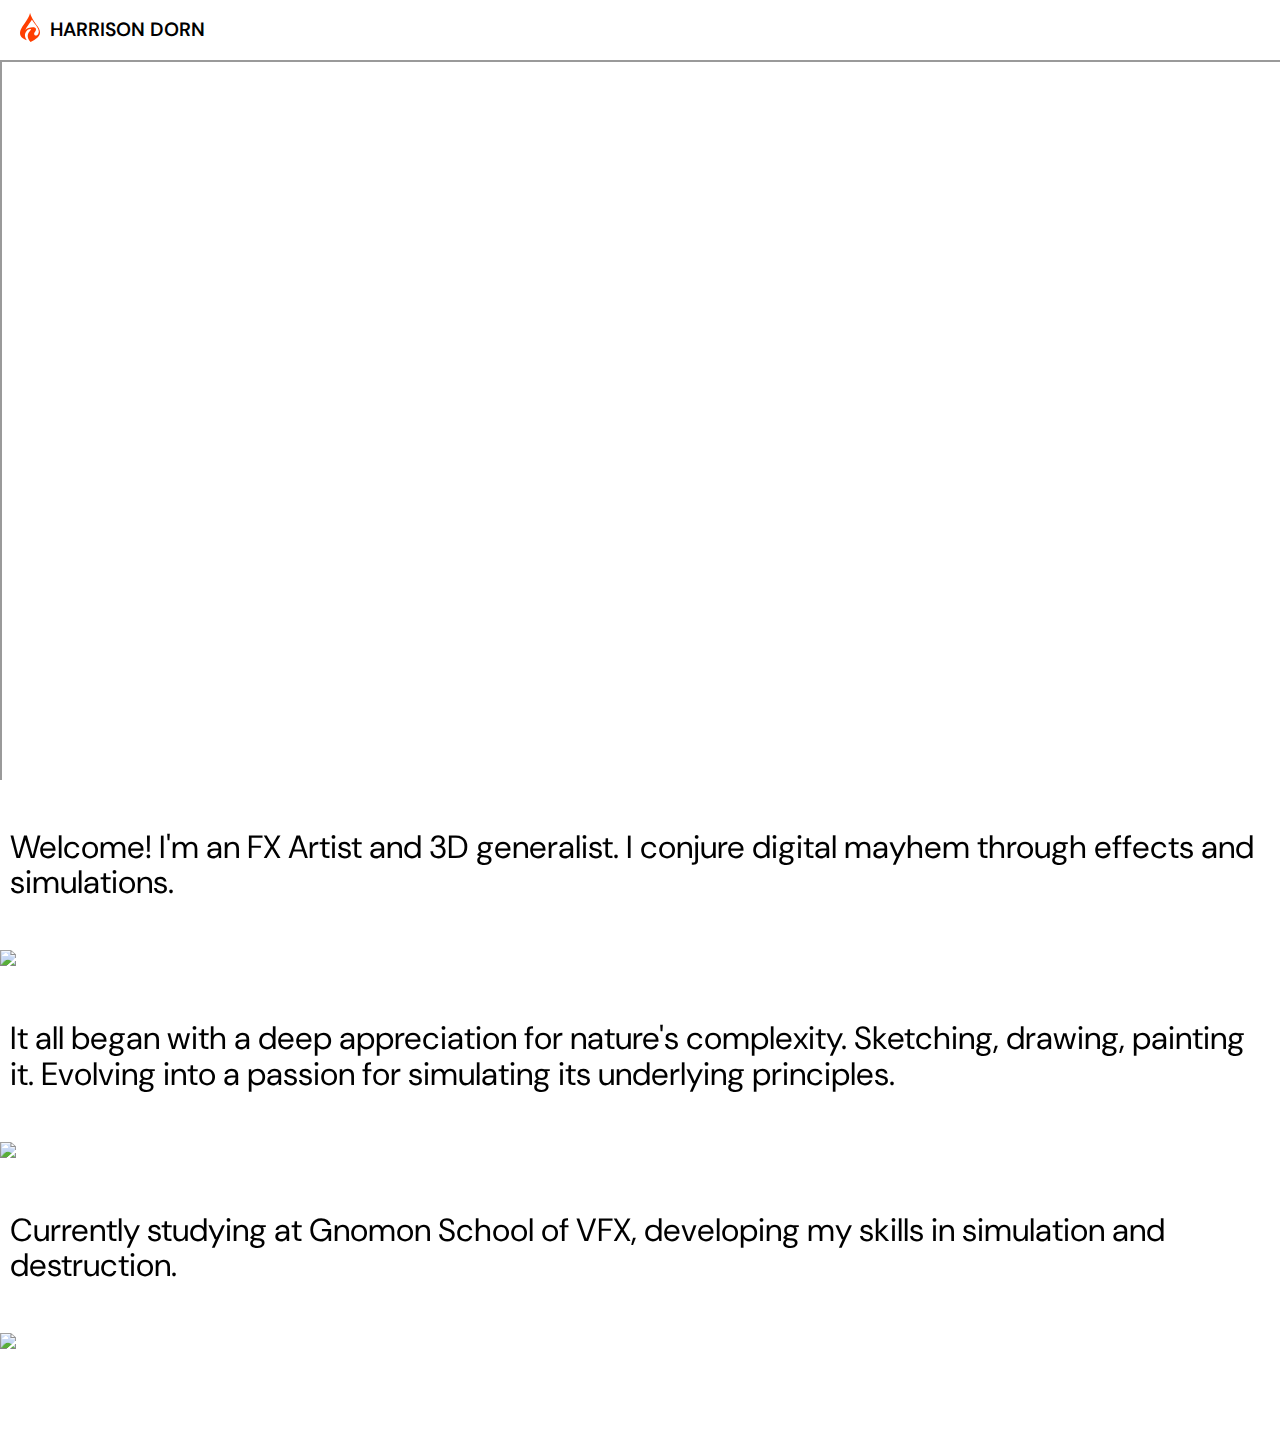
==== index.html @ 318c7c32 "Add files via upload" ====
<!DOCTYPE html>
<html lang="en">
<head>
    <meta charset="UTF-8">
    <meta name="viewport" content="width=device-width, initial-scale=1.0">
    <title>Harrison Dorn VFX</title>
    <link rel="shortcut icon" type="image/svg" href="images/favicon.svg"/>
    <link rel="stylesheet" href="styles.css">
    <link rel="preconnect" href="https://fonts.googleapis.com">
    <link rel="preconnect" href="https://fonts.gstatic.com" crossorigin>
    <link href="https://fonts.googleapis.com/css2?family=DM+Sans:ital,opsz,wght@0,9..40,100..1000;1,9..40,100..1000&display=swap" rel="stylesheet">
    <script src="https://kit.fontawesome.com/b6c3c84ba4.js" crossorigin="anonymous"></script>
    <script src="https://cdn.jsdelivr.net/gh/rick-liruixin/body-scroll-lock-upgrade@v1.1.0/lib/index.umd.js"></script>


</head>
<body>
    <header>
        <span id="nav-label" hidden>Navigation</span>
        <nav class="topnav">
            <img src="images/logo.svg" width=30px class="logo"></img>
            <h1 class="dm-sans-name">HARRISON DORN</h1>
            <button id="btnOpen" class="topnav__open" aria-expanded="false" aria-labelledby="nav-label">
                <i class="fa-solid fa-bars fa-2xl"></i>
            </button>

            <nav class="topnav__menu" role="dialog" aria-labelledby="nav-label" id="topnavMenu">
                <button id="btnClose" class="topnav__close" aria-label="Close">
                    <i class="fa-solid fa-x fa-2xl"></i>
                </button>
                <!-- <img src="images/logo.svg" alt="Harrison Dorn VFX Logo" class="logo"> -->
                    <ul class="topnav__links">
                        <li class="topnav__item"><a href="index.html" class="topnav__link"> Home</a></li>
                        <li class="topnav__item"><a href="about.html" class="topnav__link"></i> About</a></li>
                        <li class="topnav__item"><a href="contact.html" class="topnav__link"></i> Contact</a></li>
                        <h3 class="dm-sans-light">Projects</h3>
                        <li class="topnav__item"><a href="cello.html" class="topnav__link">Cello</a></li>
                        <li class="topnav__item"><a href="cannon-bomb.html" class="topnav__link">Cannon-Bomb</a></li>
                        <li class="topnav__item"><a href="uzumaki.html" class="topnav__link">Uzumaki</a></li>
                        <div class="bottom-item">
                            Made with <i class="fa-solid fa-heart"></i> and html/css/javascript. My portfolio website is
                            <a href="https://github.com/harri3d/Portfolio-Website-Harrison" target="_blank">open source</a>
                        </div>
                    </ul>
                    
            </nav>
        </nav>
    </header>
    <div>
        <div class="wrapper">
            <iframe src="https://youtube.com/embed/GWfASu-pZ1Y"></iframe>
        </div>
            <h3 class="dm-sans-intro">
                Welcome! I'm an FX Artist and 3D generalist. I conjure digital mayhem through effects and simulations.
            </h3>
            <img src="https://placehold.co/800x400/png?text=Something+Really+Cool" alt="Digital nature artwork" class="portfolio-image">
            <h3 class="dm-sans-intro">
                It all began with a deep appreciation for nature's complexity. Sketching, drawing, painting it. Evolving into a passion for simulating its underlying principles.
            </h3>
        
            <img src="https://placehold.co/800x400/png?text=Something+Really+Cool" alt="Digital nature artwork" class="portfolio-image">
    
            <h3 class="dm-sans-intro">
                Currently studying at Gnomon School of VFX, developing my skills in simulation and destruction.
            </h3>
        
            <img src="fireComp_test01.gif" alt="Simulation or destruction effect example" class="portfolio-image">
            <span style="display:block; height: 100px;"></span>
    
    </div>
       
</body>
<script src="script.js"></script>
</html>
---- styles.css ----
/* Change to your desired hover color */
@keyframes transitionIn {
  from {
    opacity: 0;
    transform: rotateX(-10deg);
    transform-origin: 0% 0%;
  }
  to {
    opacity: 1;
    transform: rotateX(0);
  }
}
@keyframes unblur {
  from {
    filter: blur(2px);
    opacity: 0.2;
  }
  to {
    filter: blur(0px);
    opacity: 1;
  }
}
body, html {
  height: 100%;
}

section {
  overflow-x: hidden;
  animation: transitionIn 0.75s;
}

div {
  animation: transitionIn 0.75s;
}

body {
  overflow-x: hidden;
  font-family: "DM Sans", sans-serif;
  margin: 0;
  /*background: radial-gradient(circle, rgba(255, 123, 0, 0.219) , rgba(0, 0, 255, 0.041) 50%, rgb(255, 255, 255) 100%);*/
  background-attachment: fixed;
  background-repeat: no-repeat;
  align-items: top; /* Changed from center to flex-start to align items from the top */
  padding-left: 500px;
  padding-right: 10%;
  font-weight: 300; /* Adjust the weight as needed for the heading */
  font-size: 1em; /* Adjust the size as needed for the heading */
}
@media (max-width: 80em) {
  body {
    justify-content: center; /* Center the content on mobile */
    padding-left: 0px;
    padding-right: 0px; /* Ensure no padding cuts off content */
    padding-top: 40px;
  }
}

a {
  text-decoration: none;
  color: orangered;
  margin: 5px 0;
}

a:hover {
  text-decoration: underline;
  color: rgb(255, 123, 0);
}

.project {
  background-color: rgb(255, 255, 255);
  padding: 50px;
  position: relative;
  padding-top: 100px;
  max-width: 600px;
  width: 100%;
  padding-left: 500px;
}

form {
  padding-left: 20%;
  padding-right: 20%;
  padding-top: 20px;
}

.container {
  display: flex;
  flex-direction: column;
  align-items: center;
  text-align: left;
}

.content {
  width: 100%;
  padding: 20px;
  box-sizing: border-box;
  display: flex;
  justify-content: center;
}

.wrapper {
  position: relative;
  padding-top: 56.25%;
  margin-top: 20px; /* Adjust the value as needed */
}

.wrapper iframe {
  position: absolute;
  top: 0;
  left: 0;
  width: 100%;
  height: 100%;
  z-index: -10;
}

.bottom-item {
  border-radius: 5px;
  border: #333;
  border-width: 0cap;
  font-family: "DM Sans", sans-serif;
  font-optical-sizing: auto;
  font-weight: 300; /* Adjust the weight as needed for the heading */
  font-size: 0.8em; /* Adjust the size as needed for the heading */
  padding-top: 200px;
}

.topnav {
  background-color: rgb(255, 255, 255);
  position: fixed;
  top: 0;
  left: 200px;
  width: 250px; /* Adjust the width of the sidebar as needed */
  height: 100%;
  display: flex;
  flex-direction: column;
  align-items: left;
  padding: 0px; /* Adjust padding as needed */
  overflow-y: auto; /* Makes the sidebar scrollable if it gets too tall */
  font-family: "DM Sans", sans-serif;
  padding-left: 20px;
  z-index: 10;
}
.topnav button {
  position: fixed;
  right: 20px;
  background: none;
  border: none;
  padding: 0px;
  margin-inline-start: auto;
}
@media (width >= 80em) {
  .topnav button {
    display: none;
  }
}
.topnav__open[aria-expanded=true] + .topnav__menu {
  translate: 0;
}
.topnav__links {
  display: flex;
  gap: 0.2rem;
  margin: 0px;
  padding: 0px;
  margin-bottom: 20px;
  flex-direction: column;
  text-align: left;
  font-family: "DM Sans", sans-serif;
  font-weight: 500; /* Adjust the weight as needed for the heading */
  font-size: 1.2em; /* Adjust the size as needed for the heading */
}
.topnav__link {
  text-decoration: none; /* Remove underline */
  color: #333; /* Use primary color for text */
  transition: color 0.5s; /* Smooth transition for hover effect */
}
.topnav__item {
  list-style-type: none;
  font-family: "DM Sans", sans-serif;
  font-optical-sizing: auto;
}
.topnav__menu {
  padding-top: 20px;
}

.logo {
  display: flex;
  width: 100px; /* Adjust the size of the logo as needed */
  height: auto;
  margin-top: 20px;
  margin-right: 10px;
}

.dm-sans-heading {
  font-family: "DM Sans", sans-serif;
  font-optical-sizing: auto;
  font-weight: 600; /* Adjust the weight as needed for the heading */
  font-size: 2.5em; /* Adjust the size as needed for the heading */
  margin-bottom: 10px;
  margin-top: 20px;
  text-align: left;
  line-height: 0.9;
}

.dm-sans-name {
  font-family: "DM Sans", sans-serif;
  font-optical-sizing: auto;
  font-weight: 600; /* Adjust the weight as needed for the heading */
  font-size: 2.5em; /* Adjust the size as needed for the heading */
  margin-bottom: 10px;
  margin-top: 10px;
  margin-right: 50px;
  text-align: left;
  line-height: 0.9;
}

.dm-sans-subheading {
  animation: unblur linear both;
  animation-timeline: view();
  animation-range: entry 30% cover 20%;
  font-family: "DM Sans", sans-serif;
  font-optical-sizing: auto;
  color: rgb(0, 0, 0);
  font-weight: 400; /* Adjust the weight as needed for the heading */
  font-size: 3em; /* Adjust the size as needed for the heading */
  padding: 0px;
  text-align: left;
  line-height: 1.1;
  margin-top: 50px;
  margin-bottom: 0px;
}

.dm-sans-intro {
  animation: unblur linear both;
  animation-timeline: view();
  animation-range: entry 30% cover 20%;
  font-family: "DM Sans", sans-serif;
  font-optical-sizing: auto;
  color: rgb(0, 0, 0);
  font-weight: 400; /* Adjust the weight as needed for the heading */
  font-size: 3em; /* Adjust the size as needed for the heading */
  padding: 0px;
  text-align: left;
  line-height: 1.1;
  margin-top: 50px;
  margin-bottom: 50px;
}

.dm-sans-light {
  font-family: "DM Sans", sans-serif;
  font-optical-sizing: auto;
  font-weight: 600; /* Adjust the weight as needed for the heading */
  font-size: 1.5em; /* Adjust the size as needed for the heading */
  margin-bottom: 0px;
  text-align: left;
}

.dm-sans-body {
  font-family: "DM Sans", sans-serif;
  font-optical-sizing: auto;
  font-weight: 300; /* Adjust the weight as needed for the heading */
  font-size: 1.2em; /* Adjust the size as needed for the heading */
  margin-bottom: 20px;
  text-align: left;
  margin-right: 30%;
}

.dm-sans-tagline {
  font-family: "DM Sans", sans-serif;
  font-optical-sizing: auto;
  font-weight: 150; /* Adjust the weight as needed for the heading */
  font-size: 2em; /* Adjust the size as needed for the heading */
  margin-bottom: 20px;
  text-align: left;
  margin-right: 30%;
  margin-top: 0px;
}

.content {
  margin-left: 250px; /* Adjust this value to match the width of the sidebar */
  padding: 20px;
  flex: 1; /* Allows the content to take up the remaining space */
}

.input {
  margin: 20px 0;
  width: 100%;
  padding: 10px;
  border: 2px solid black;
  border-radius: 10px;
  font-size: 1em;
  font-family: "DM Sans", sans-serif;
  font-weight: 400;
}

/* Style for the button */
.text-button {
  font-family: "DM Sans", sans-serif;
  font-weight: 700;
  background-color: rgba(51, 51, 51, 0.8274509804);
  color: white; /* Button text color */
  border: none; /* Remove default border */
  border-radius: 5px; /* Rounded corners */
  padding: 10px 20px; /* Padding for the button */
  font-size: 2em; /* Font size for the button text */
  cursor: pointer; /* Cursor changes to pointer on hover */
  transition: background-color 0.3s, box-shadow 0.3s; /* Smooth transition for background color and box-shadow */
}

.text-button:hover {
  background-color: rgba(85, 85, 85, 0.0901960784);
}

.portfolio-image {
  background-size: 200%;
  animation: unblur both linear;
  background-repeat: no-repeat;
  animation-range: entry 0% cover 10%;
  animation-timeline: view();
  width: 100%;
  height: auto;
  -o-object-fit: cover;
     object-fit: cover;
  text-align: left;
  margin: 0;
  background-clip: text;
  -webkit-background-clip: text;
  color: transparent;
}

.portrait-image {
  width: 100%;
  max-width: 400px;
  height: auto;
  -o-object-fit: cover;
     object-fit: cover;
  text-align: left;
  margin: 0;
}

.goodfornothing-image {
  width: 100%;
  max-width: 300px;
  height: auto;
  margin: 0 auto;
  -o-object-fit: cover;
     object-fit: cover;
  margin-top: 20px;
}

/* Media Query for Small Screens */
@media (max-width: 80em) {
  .topnav {
    overflow: hidden;
    width: 100%;
    height: 10px;
    left: 0px;
    right: 0px;
    flex-direction: row;
    justify-content: flex-start;
    align-items: center; /* Center align items vertically */
    padding: 20px;
  }
  .topnav__menu {
    position: fixed;
    inset: 0px;
    padding: 20px;
    translate: 150vw 0;
    transition: translate 0.2s ease;
    background-color: rgb(255, 255, 255);
  }
  .topnav__links {
    flex-direction: column;
    padding: 10%;
    font-size: 1.5em;
    font-weight: 500;
  }
  .logo {
    width: 20px; /* Adjust the size of the logo for small screens */
    padding-bottom: 15px;
  }
  .dm-sans-heading {
    font-size: 1.2em; /* Adjust the size for small screens */
    margin-bottom: 0;
  }
  .dm-sans-name {
    font-size: 1.2em; /* Adjust the size for small screens */
    margin-bottom: 0;
  }
  .dm-sans-subheading {
    font-size: 3em; /* Adjust the size for small screens */
    padding-left: 10px;
    padding-right: 10px;
  }
  .dm-sans-intro {
    font-size: 2em; /* Adjust the size for small screens */
    padding-left: 10px;
    padding-right: 10px;
  }
  .dm-sans-body {
    font-size: 1.2em; /* Adjust the size for small screens */
    margin-bottom: 0;
    margin-right: 0%;
    padding-left: 10px;
    padding-right: 10px;
  }
  .dm-sans-tagline {
    padding-left: 10px;
    padding-right: 10px;
    font-size: 1.5em;
    font-weight: 200;
    width: 100%;
  }
  form {
    padding-left: 10px;
    padding-right: 30px;
    padding-top: 10px;
  }
  .portfolio-image {
    max-width: 100%;
  }
  .wrapper {
    position: relative;
    overflow: hidden;
  }
  .goodfornothing-image {
    display: none;
  }
}/*# sourceMappingURL=styles.css.map */
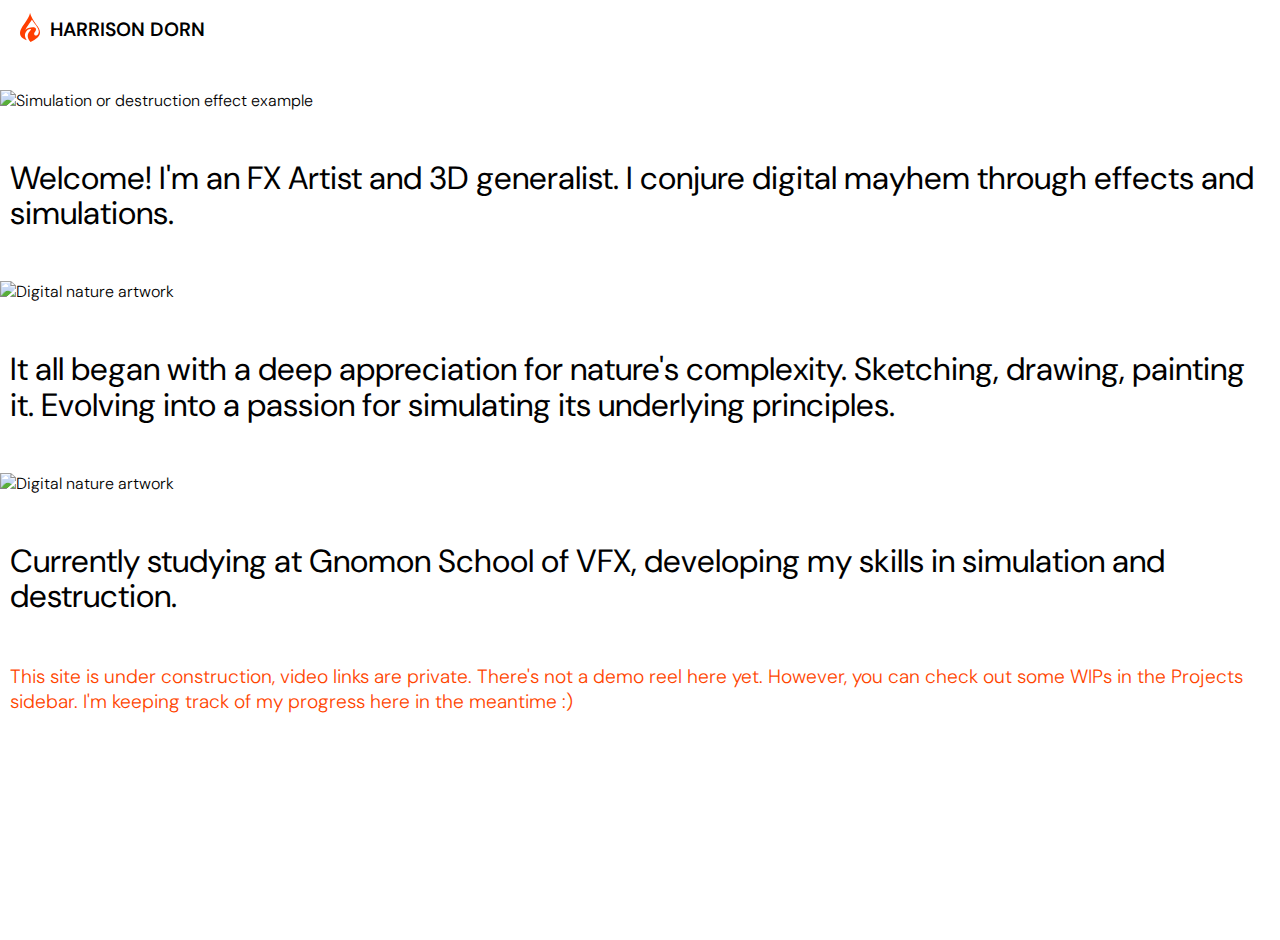
==== commit b715c1ee: "Add files via upload" ====
--- a/index.html
+++ b/index.html
@@ -47,9 +47,13 @@
         </nav>
     </header>
     <div>
-        <div class="wrapper">
-            <iframe src="https://youtube.com/embed/GWfASu-pZ1Y"></iframe>
-        </div>
+        <!--<div class="wrapper">
+             <iframe src="https://youtube.com/embed/GWfASu-pZ1Y"></iframe>
+            
+        </div> -->
+            <span style="display:block; height: 50px;"></span>
+
+            <img src="images/fireComp_test01.gif" alt="Simulation or destruction effect example" class="portfolio-image">
             <h3 class="dm-sans-intro">
                 Welcome! I'm an FX Artist and 3D generalist. I conjure digital mayhem through effects and simulations.
             </h3>
@@ -63,8 +67,10 @@
             <h3 class="dm-sans-intro">
                 Currently studying at Gnomon School of VFX, developing my skills in simulation and destruction.
             </h3>
-        
-            <img src="fireComp_test01.gif" alt="Simulation or destruction effect example" class="portfolio-image">
+
+            <p class="dm-sans-body" style="color: orangered;">
+                <i class="fa-solid fa-wrench"></i> This site is under construction, video links are private. There's not a demo reel here yet. However, you can check out some WIPs in the Projects sidebar. I'm keeping track of my progress here in the meantime :) 
+            </p>
             <span style="display:block; height: 100px;"></span>
     
     </div>
--- a/styles.css
+++ b/styles.css
@@ -228,6 +228,22 @@
   margin-bottom: 0px;
 }
 
+.dm-sans-heading3 {
+  animation: unblur linear both;
+  animation-timeline: view();
+  animation-range: entry 30% cover 20%;
+  font-family: "DM Sans", sans-serif;
+  font-optical-sizing: auto;
+  color: rgb(0, 0, 0);
+  font-weight: 400; /* Adjust the weight as needed for the heading */
+  font-size: 2em; /* Adjust the size as needed for the heading */
+  padding: 0px;
+  text-align: left;
+  line-height: 1.1;
+  margin-top: 50px;
+  margin-bottom: 0px;
+}
+
 .dm-sans-intro {
   animation: unblur linear both;
   animation-timeline: view();
@@ -321,19 +337,46 @@
      object-fit: cover;
   text-align: left;
   margin: 0;
-  background-clip: text;
-  -webkit-background-clip: text;
-  color: transparent;
-}
-
-.portrait-image {
-  width: 100%;
-  max-width: 400px;
+}
+
+.portfolio-image-small {
+  background-size: 200%;
+  animation: unblur both linear;
+  background-repeat: no-repeat;
+  animation-range: entry 0% cover 10%;
+  animation-timeline: view();
+  width: 100%;
+  max-width: 500px;
   height: auto;
   -o-object-fit: cover;
      object-fit: cover;
-  text-align: left;
+  text-align: center;
   margin: 0;
+}
+
+.gallery-container {
+  padding: 10px;
+  display: flex;
+  flex-wrap: wrap;
+  margin: -5px;
+}
+.gallery-container .gallery-item {
+  flex: 1 1 calc(25% - 10px);
+  margin: 5px;
+  min-width: calc(25% - 10px);
+  height: auto;
+}
+.gallery-container .gallery-item img {
+  width: 100%;
+  height: auto;
+  display: block;
+  -o-object-fit: cover;
+     object-fit: cover;
+}
+
+.portrait-image {
+  text-align: center;
+  max-width: 400px;
 }
 
 .goodfornothing-image {
@@ -390,6 +433,11 @@
     padding-left: 10px;
     padding-right: 10px;
   }
+  .dm-sans-heading3 {
+    font-size: 2em; /* Adjust the size for small screens */
+    padding-left: 10px;
+    padding-right: 10px;
+  }
   .dm-sans-intro {
     font-size: 2em; /* Adjust the size for small screens */
     padding-left: 10px;
@@ -424,4 +472,10 @@
   .goodfornothing-image {
     display: none;
   }
+}
+@media (max-width: 500px) {
+  .gallery-container .gallery-item {
+    flex: 1 1 calc(100% - 10px);
+    min-width: calc(100% - 10px);
+  }
 }/*# sourceMappingURL=styles.css.map */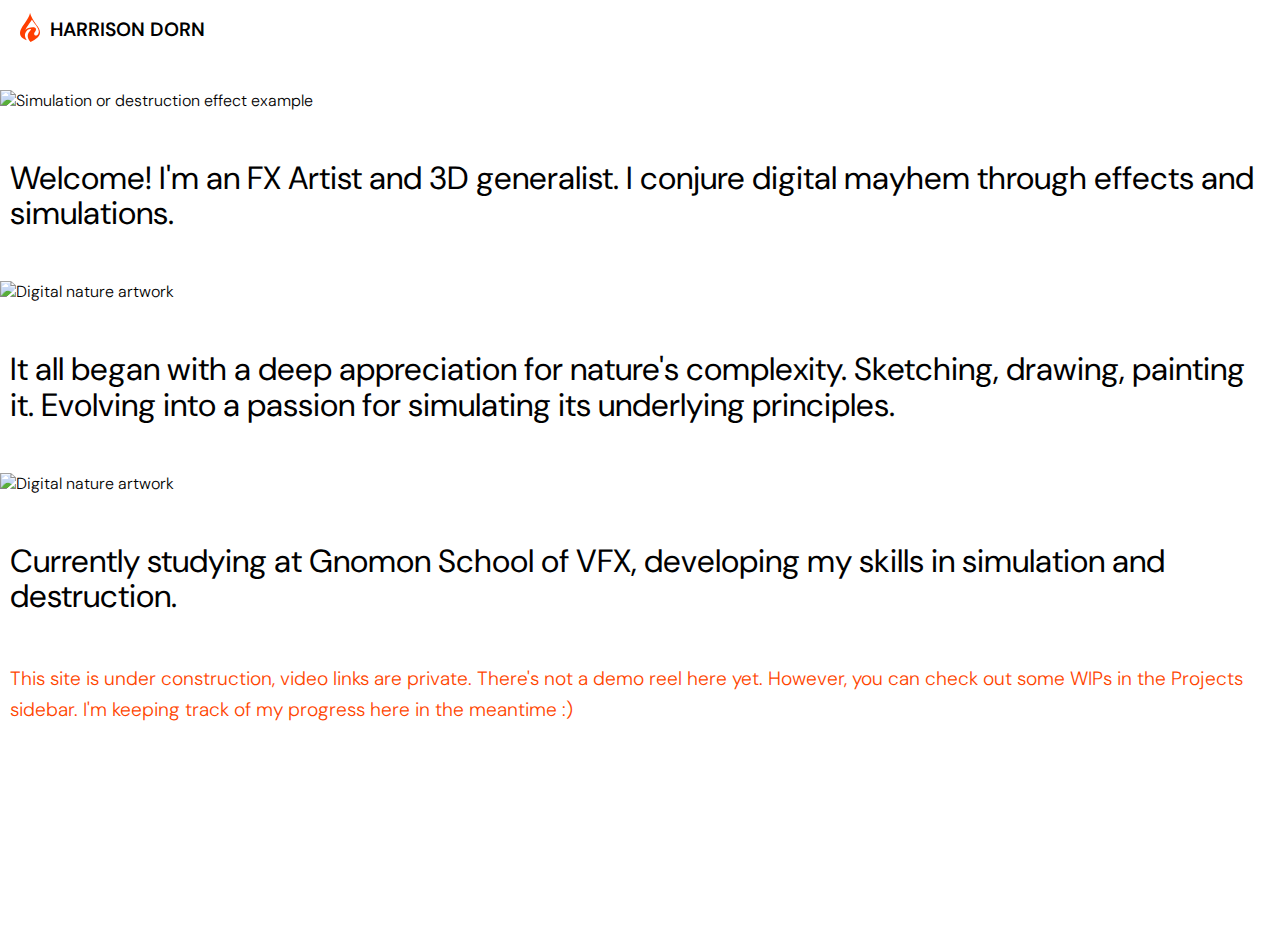
==== commit 45511a2d: "Add files via upload" ====
--- a/index.html
+++ b/index.html
@@ -11,7 +11,31 @@
     <link href="https://fonts.googleapis.com/css2?family=DM+Sans:ital,opsz,wght@0,9..40,100..1000;1,9..40,100..1000&display=swap" rel="stylesheet">
     <script src="https://kit.fontawesome.com/b6c3c84ba4.js" crossorigin="anonymous"></script>
     <script src="https://cdn.jsdelivr.net/gh/rick-liruixin/body-scroll-lock-upgrade@v1.1.0/lib/index.umd.js"></script>
+    <script src="js/lightbox.js"></script>
 
+    <style>
+        .lightbox-overlay {
+            position: fixed;
+            top: 0;
+            left: 0;
+            right: 0;
+            bottom: 0;
+            background-color: rgba(0, 0, 0, 0.75);
+            display: flex;
+            align-items: center;
+            justify-content: center;
+            z-index: 1000;
+        }
+        .lightbox-content {
+            max-width: 90%;
+            max-height: 90%;
+        }
+        .lightbox-image {
+            max-width: 100%;
+            max-height: 90vh;
+            object-fit: contain;
+        }
+    </style>
 
 </head>
 <body>
@@ -57,7 +81,7 @@
             <h3 class="dm-sans-intro">
                 Welcome! I'm an FX Artist and 3D generalist. I conjure digital mayhem through effects and simulations.
             </h3>
-            <img src="https://placehold.co/800x400/png?text=Something+Really+Cool" alt="Digital nature artwork" class="portfolio-image">
+            <img src="https://placehold.co/1900x1000/png?text=Something+Really+Cool" alt="Digital nature artwork" class="portfolio-image">
             <h3 class="dm-sans-intro">
                 It all began with a deep appreciation for nature's complexity. Sketching, drawing, painting it. Evolving into a passion for simulating its underlying principles.
             </h3>
@@ -72,9 +96,19 @@
                 <i class="fa-solid fa-wrench"></i> This site is under construction, video links are private. There's not a demo reel here yet. However, you can check out some WIPs in the Projects sidebar. I'm keeping track of my progress here in the meantime :) 
             </p>
             <span style="display:block; height: 100px;"></span>
-    
+
+
+            <div class="lightbox">
+                <div class="lightbox__content">
+                    <img src="" alt="Lightbox Image">
+                </div>
+                <span class="lightbox__close">&times;</span>
+              </div>
+
+        
     </div>
        
+    
 </body>
-<script src="script.js"></script>
+<script src="js/script.js"></script>
 </html>
--- a/styles.css
+++ b/styles.css
@@ -198,6 +198,7 @@
   margin-top: 20px;
   text-align: left;
   line-height: 0.9;
+  letter-spacing: 0cap;
 }
 
 .dm-sans-name {
@@ -241,7 +242,7 @@
   text-align: left;
   line-height: 1.1;
   margin-top: 50px;
-  margin-bottom: 0px;
+  margin-bottom: 1rem;
 }
 
 .dm-sans-intro {
@@ -273,10 +274,12 @@
   font-family: "DM Sans", sans-serif;
   font-optical-sizing: auto;
   font-weight: 300; /* Adjust the weight as needed for the heading */
-  font-size: 1.2em; /* Adjust the size as needed for the heading */
+  font-size: 1.1em; /* Adjust the size as needed for the heading */
   margin-bottom: 20px;
   text-align: left;
   margin-right: 30%;
+  line-height: 1.6;
+  margin-bottom: 1rem;
 }
 
 .dm-sans-tagline {
@@ -325,6 +328,48 @@
   background-color: rgba(85, 85, 85, 0.0901960784);
 }
 
+.lightbox {
+  display: none;
+  position: fixed;
+  z-index: 999;
+  top: 0;
+  left: 0;
+  width: 100%;
+  height: 100%;
+  background-color: rgba(0, 0, 0, 0.8);
+}
+.lightbox.active {
+  display: flex;
+  justify-content: center;
+  align-items: center;
+}
+.lightbox__content {
+  width: 90%;
+  height: auto;
+}
+.lightbox__content img {
+  width: 100%;
+  height: auto;
+  -o-object-fit: contain;
+     object-fit: contain;
+}
+.lightbox__close {
+  position: absolute;
+  top: 20px;
+  right: 20px;
+  color: #fff;
+  font-size: 30px;
+  cursor: pointer;
+}
+
+.portfolio-image, .portfolio-image-small {
+  cursor: pointer;
+  transition: opacity 0.1s ease;
+}
+.portfolio-image:hover, .portfolio-image-small:hover {
+  opacity: 0.1;
+}
+
 .portfolio-image {
   background-size: 200%;
   animation: unblur both linear;
@@ -372,6 +417,95 @@
   display: block;
   -o-object-fit: cover;
      object-fit: cover;
+}
+
+.vex-container {
+  background-color: #2b2b2b;
+  border: 1px solid #3c3c3c;
+  border-radius: 3px;
+  width: 400px;
+  overflow: hidden;
+  transition: all 0.3s ease;
+  position: relative;
+  font-family: "Consolas", "Monaco", "Courier New", monospace;
+  color: #f8f8f2;
+}
+
+.vex-header {
+  background-color: #3c3c3c;
+  color: #dcdcdc;
+  padding: 2px 5px;
+  font-size: 12px;
+  font-weight: bold;
+}
+
+#code-container {
+  background-color: #1e1e1e;
+  padding: 10px 10px 5px 10px;
+  white-space: pre-wrap;
+  word-wrap: break-word;
+  line-height: 1.4;
+  font-size: 14px;
+  overflow: hidden;
+  transition: height 0.3s cubic-bezier(0.25, 0.1, 0.25, 1);
+}
+
+.keyword {
+  color: #ff79c6;
+}
+
+.function {
+  color: #50fa7b;
+}
+
+.number {
+  color: #bd93f9;
+}
+
+.comment {
+  color: #6272a4;
+}
+
+.string {
+  color: #f1fa8c;
+}
+
+.cursor {
+  display: inline-block;
+  width: 2px;
+  height: 1.2em;
+  background-color: #f8f8f2;
+  animation: blink 0.7s infinite;
+  vertical-align: middle;
+}
+
+@keyframes blink {
+  0% {
+    opacity: 0;
+  }
+  50% {
+    opacity: 1;
+  }
+  100% {
+    opacity: 0;
+  }
+}
+.copy-button {
+  position: absolute;
+  bottom: 5px;
+  right: 5px;
+  background-color: #4a4a4a;
+  color: #f8f8f2;
+  border: none;
+  border-radius: 3px;
+  padding: 3px 8px;
+  font-size: 12px;
+  cursor: pointer;
+  opacity: 0;
+  transition: opacity 0.3s ease;
+}
+.copy-button:hover {
+  background-color: #5a5a5a;
 }
 
 .portrait-image {
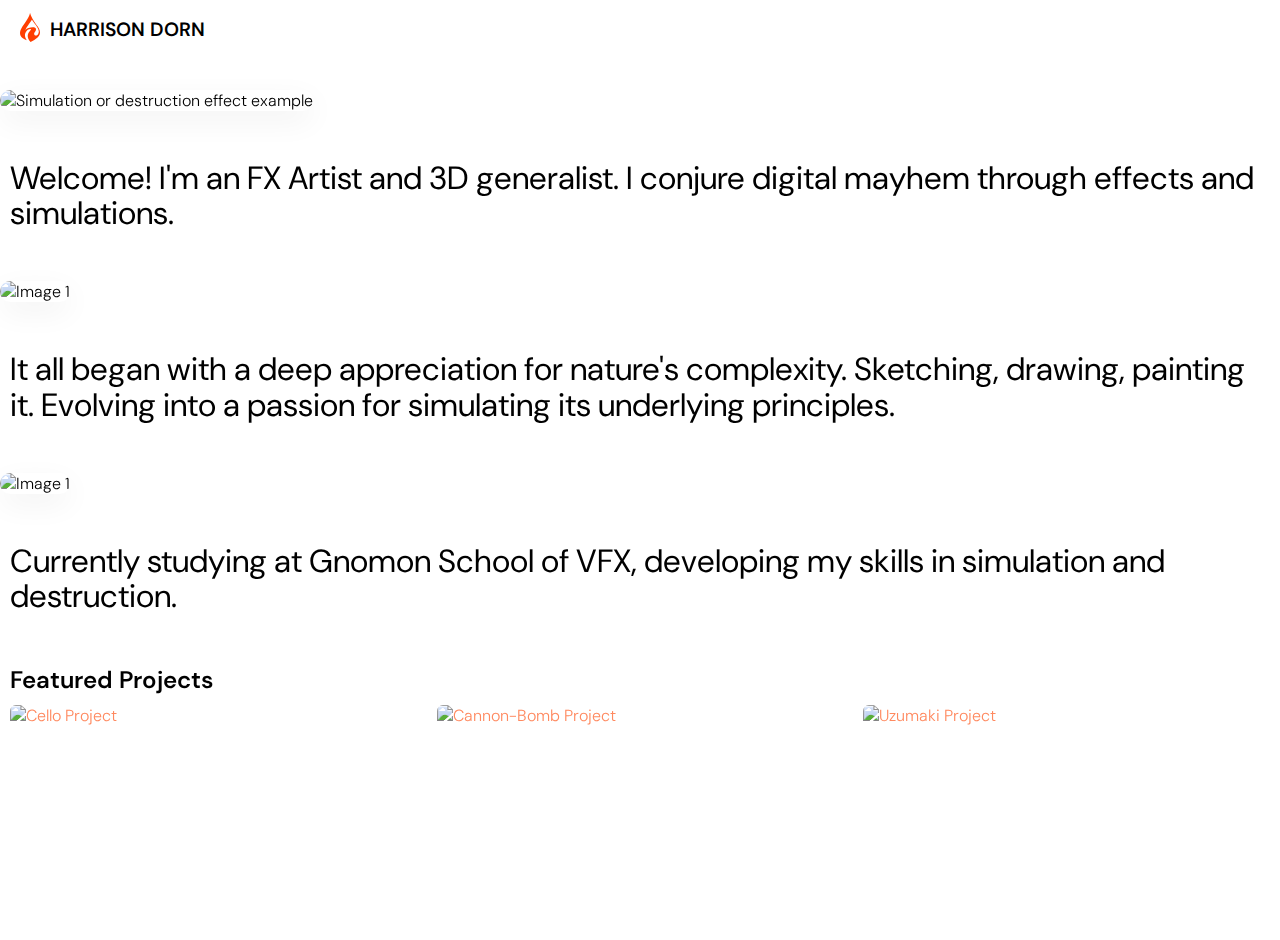
==== commit ef56930c: "Add files via upload" ====
--- a/index.html
+++ b/index.html
@@ -5,9 +5,9 @@
     <meta name="viewport" content="width=device-width, initial-scale=1.0">
     <title>Harrison Dorn VFX</title>
     <link rel="shortcut icon" type="image/svg" href="images/favicon.svg"/>
-    <link rel="stylesheet" href="styles.css">
     <link rel="preconnect" href="https://fonts.googleapis.com">
     <link rel="preconnect" href="https://fonts.gstatic.com" crossorigin>
+    <link rel="stylesheet" href="styles.css">
     <link href="https://fonts.googleapis.com/css2?family=DM+Sans:ital,opsz,wght@0,9..40,100..1000;1,9..40,100..1000&display=swap" rel="stylesheet">
     <script src="https://kit.fontawesome.com/b6c3c84ba4.js" crossorigin="anonymous"></script>
     <script src="https://cdn.jsdelivr.net/gh/rick-liruixin/body-scroll-lock-upgrade@v1.1.0/lib/index.umd.js"></script>
@@ -35,6 +35,123 @@
             max-height: 90vh;
             object-fit: contain;
         }
+
+        body {
+            font-family: 'DM Sans', sans-serif;
+        }
+        .projects-grid {
+            display: grid;
+            grid-template-columns: repeat(auto-fit, minmax(250px, 1fr));
+            overflow: hidden; /* Prevent scrollbar */
+        }
+
+        .project-card {
+            position: relative;
+            overflow: hidden;
+            aspect-ratio: 3 / 2; /* Maintain aspect ratio */
+            border-radius: 6px;
+            transition: box-shadow 0.3s ease-in-out;
+            margin: 10px;
+
+
+        }
+
+        .project-image {
+            width: 100%;
+            height: 100%;
+            object-fit: cover;
+            transition: transform 0.3s ease;
+        }
+
+        .project-overlay {
+            position: absolute;
+            top: 0;
+            left: 0;
+            right: 0;
+            bottom: 0;
+            background: linear-gradient(45deg, rgba(255, 123, 0, 0.808), rgb(255, 72, 0));
+            opacity: 0;
+            mix-blend-mode: overlay;
+            transition: opacity 0.3s ease;
+            pointer-events: none;
+
+
+
+        }
+
+        .project-card:hover .project-image {
+            transform: scale(1.05);
+
+
+        }
+        .project-card:hover {
+            box-shadow: 0 10px 20px rgba(0, 0, 0, 0.116);
+            }
+
+        .project-card:hover .project-overlay {
+            opacity: 1;
+        }
+        
+        .about-image-link {
+        display: inline-block;
+        border-radius: 30px;
+        overflow: hidden;
+        transition: box-shadow 0.3s ease-out;
+        }
+        .about-image-link img {
+            display: block;
+            width: 5rem;
+            height: 5rem;
+            object-fit: cover;
+        }
+        .about-image-link:hover {
+            box-shadow: 0 5px 15px rgba(0, 0, 0, 0.13);
+            transform: scale(1.03);
+
+        }
+        .container {
+            height: 100vh;
+            overflow-y: scroll;
+        }
+
+        .card {
+            width: 100%;
+            display: flex;
+            align-items: center;
+            justify-content: center;
+            position: relative;
+            overflow: visible;
+            box-sizing: border-box;
+            margin-bottom: 10px;
+        }
+        .card-content {
+            position: relative;
+            width: 100%;
+            height: 100%;
+            will-change: transform;
+            transition: transform 0.3s ease-out; /* Increased duration for smoother effect */
+        }
+        .card img {
+            width: 100%;
+            height: 100%;
+            object-fit: cover;
+            border-radius: 15px;
+            box-shadow: 0 10px 30px rgba(0, 0, 0, 0.055);
+            opacity: 0;
+            transform: scale(0.97);
+            transition: 
+                opacity .7s ease-in-out, /* Increased duration */
+                transform .7s ease-in-out; /* Increased duration */
+            will-change: opacity, transform;
+        }
+        .card.active img {
+            opacity: 1;
+            transform: scale(1);
+        }
+        .card.above img {
+            opacity: 0;
+            transform: scale(0.97);
+        }
     </style>
 
 </head>
@@ -52,63 +169,171 @@
                 <button id="btnClose" class="topnav__close" aria-label="Close">
                     <i class="fa-solid fa-x fa-2xl"></i>
                 </button>
-                <!-- <img src="images/logo.svg" alt="Harrison Dorn VFX Logo" class="logo"> -->
-                    <ul class="topnav__links">
-                        <li class="topnav__item"><a href="index.html" class="topnav__link"> Home</a></li>
-                        <li class="topnav__item"><a href="about.html" class="topnav__link"></i> About</a></li>
-                        <li class="topnav__item"><a href="contact.html" class="topnav__link"></i> Contact</a></li>
-                        <h3 class="dm-sans-light">Projects</h3>
-                        <li class="topnav__item"><a href="cello.html" class="topnav__link">Cello</a></li>
-                        <li class="topnav__item"><a href="cannon-bomb.html" class="topnav__link">Cannon-Bomb</a></li>
-                        <li class="topnav__item"><a href="uzumaki.html" class="topnav__link">Uzumaki</a></li>
-                        <div class="bottom-item">
-                            Made with <i class="fa-solid fa-heart"></i> and html/css/javascript. My portfolio website is
-                            <a href="https://github.com/harri3d/Portfolio-Website-Harrison" target="_blank">open source</a>
-                        </div>
-                    </ul>
-                    
+                <ul class="topnav__links">
+                    <li class="topnav__item"><a href="index.html" class="topnav__link"> Home</a></li>
+                    <li class="topnav__item"><a href="about.html" class="topnav__link"></i> About</a></li>
+                    <li class="topnav__item"><a href="contact.html" class="topnav__link"></i> Contact</a></li>
+                    <h3 class="dm-sans-light">Projects</h3>
+                    <li class="topnav__item"><a href="cello.html" class="topnav__link">Cello</a></li>
+                    <li class="topnav__item"><a href="cannon-bomb.html" class="topnav__link">Cannon-Bomb</a></li>
+                    <li class="topnav__item"><a href="uzumaki.html" class="topnav__link">Uzumaki</a></li>
+                    <div class="bottom-item">
+                        Made with <i class="fa-solid fa-heart"></i> and html/css/javascript. My portfolio website is
+                        <a href="https://github.com/harri3d/Portfolio-Website-Harrison" target="_blank">open source</a>
+                    </div>
+                </ul>
             </nav>
         </nav>
     </header>
-    <div>
-        <!--<div class="wrapper">
-             <iframe src="https://youtube.com/embed/GWfASu-pZ1Y"></iframe>
-            
-        </div> -->
+    <div class="container">
+
             <span style="display:block; height: 50px;"></span>
-
-            <img src="images/fireComp_test01.gif" alt="Simulation or destruction effect example" class="portfolio-image">
+            <div class="card">
+                <div class="card-content">
+                    <img src="images/fireComp_test01.gif" alt="Simulation or destruction effect example" class="portfolio-image">
+                </div>
+            </div>
             <h3 class="dm-sans-intro">
                 Welcome! I'm an FX Artist and 3D generalist. I conjure digital mayhem through effects and simulations.
             </h3>
-            <img src="https://placehold.co/1900x1000/png?text=Something+Really+Cool" alt="Digital nature artwork" class="portfolio-image">
+            <div class="card">
+                <div class="card-content">
+                    <img src="https://placehold.co/1900x1000/png?text=Something+Really+Cool" alt="Image 1" loading="lazy" class="portfolio-image">
+                </div>
+            </div>
             <h3 class="dm-sans-intro">
                 It all began with a deep appreciation for nature's complexity. Sketching, drawing, painting it. Evolving into a passion for simulating its underlying principles.
             </h3>
-        
-            <img src="https://placehold.co/800x400/png?text=Something+Really+Cool" alt="Digital nature artwork" class="portfolio-image">
-    
-            <h3 class="dm-sans-intro">
-                Currently studying at Gnomon School of VFX, developing my skills in simulation and destruction.
-            </h3>
-
+            <div class="card">
+                <div class="card-content">
+                    <img src="https://placehold.co/1900x1000/png?text=Something+Really+Cool" alt="Image 1" loading="lazy" class="portfolio-image">
+                </div>
+            </div>
+                <h3 class="dm-sans-intro">
+                    Currently studying at Gnomon School of VFX, developing my skills in simulation and destruction.
+                </h3>
+
+            
+
+
+            <div class="lightbox">
+                <div class="lightbox__content">
+                    <img src="" alt="Lightbox Image">
+                </div>
+                <span class="lightbox__close">&times;</span>
+              </div>
+            <!-- Featured Projects -->
+
+                <h3 id="featured-projects" class="dm-sans-light">Featured Projects</h3>
+                
+                <div class="projects-grid">
+                  <a href="cello.html" class="project-card">
+                    <img src="https://placehold.co/600x400/png?text=Cello+Project" alt="Cello Project" class="project-image">
+                    <div class="project-overlay"></div>
+                  </a>
+                  
+                  <a href="cannon-bomb.html" class="project-card">
+                    <img src="https://placehold.co/600x400/png?text=Cannon-Bomb+Project" alt="Cannon-Bomb Project" class="project-image">
+                    <div class="project-overlay"></div>
+                  </a>
+                  <a href="uzumaki.html" class="project-card">
+                    <img src="https://placehold.co/600x400/png?text=Uzumaki+Project" alt="Uzumaki Project" class="project-image">
+                    <div class="project-overlay"></div>
+                  </a>
+                </div>
+
+
+            <!-- About Me Preview -->
+            <section style="margin-bottom: 4rem; padding-left: 1rem; padding-right: 1rem;">
+                <h3 class="dm-sans-light" style="margin-left:0px;">About Me</h3>
+                <div style="display: flex; flex-direction: column; align-items: flex-start; ">
+                    <a href="about.html" class="about-image-link">
+                        <img src="images/portrait.png" alt="Harrison Dorn">
+                    </a>
+                    <div >
+                        <p>Hey there! I'm Harrison, an FX artist based in Los Angeles. Currently diving deep into the world of VFX at Gnomon School, set to graduate in Summer 2025.</p>
+                        <a href="about.html">Read more</a>
+                    </div>
+                </div>
+            </section>
             <p class="dm-sans-body" style="color: orangered;">
                 <i class="fa-solid fa-wrench"></i> This site is under construction, video links are private. There's not a demo reel here yet. However, you can check out some WIPs in the Projects sidebar. I'm keeping track of my progress here in the meantime :) 
             </p>
-            <span style="display:block; height: 100px;"></span>
-
-
-            <div class="lightbox">
-                <div class="lightbox__content">
-                    <img src="" alt="Lightbox Image">
-                </div>
-                <span class="lightbox__close">&times;</span>
-              </div>
+
 
         
+
+            <span style="display:block; height: 50px;"></span>
+
+
+
+
     </div>
        
     
 </body>
 <script src="js/script.js"></script>
+<script>
+        const container = document.querySelector('.container');
+        const cards = document.querySelectorAll('.card');
+        let lastScrollTop = container.scrollTop;
+        let ticking = false;
+
+        const updateCardClasses = (entries, observer) => {
+            entries.forEach(entry => {
+                if (entry.isIntersecting) {
+                    entry.target.classList.add('active');
+                    entry.target.classList.remove('above');
+                } else {
+                    entry.target.classList.remove('active');
+                    const rect = entry.boundingClientRect;
+                    if (rect.top > window.innerHeight) {
+                        entry.target.classList.remove('above');
+                    } else if (rect.bottom < 0) {
+                        entry.target.classList.add('above');
+                    }
+                }
+            });
+        };
+
+        const observer = new IntersectionObserver(updateCardClasses, {
+            threshold: [0, 0.1, 0.5, 1],
+            rootMargin: '-5% 0px -5% 0px'
+        });
+
+        cards.forEach(card => observer.observe(card));
+
+        const parallaxEffect = () => {
+            const scrolled = container.scrollTop;
+            const scrollDiff = scrolled - lastScrollTop;
+            
+            cards.forEach((card) => {
+                const cardContent = card.querySelector('.card-content');
+                const rect = card.getBoundingClientRect();
+                const centerY = rect.top + rect.height / 2;
+                const distanceFromCenter = centerY - window.innerHeight / 2;
+                
+                let yPos = parseFloat(cardContent.getAttribute('data-y') || 0);
+                yPos -= scrollDiff * 0.15 * (distanceFromCenter / window.innerHeight); // Reduced from 0.5 to 0.15
+                yPos = Math.max(-20, Math.min(45, yPos)); // Reduced from ±150 to ±45
+                
+                cardContent.style.transform = `translateY(${yPos}px)`;
+                cardContent.setAttribute('data-y', yPos);
+            });
+
+            lastScrollTop = scrolled;
+        };
+
+        container.addEventListener('scroll', () => {
+            if (!ticking) {
+                window.requestAnimationFrame(() => {
+                    parallaxEffect();
+                    observer.takeRecords().forEach(entry => updateCardClasses([entry], observer));
+                    ticking = false;
+                });
+                ticking = true;
+            }
+        }, { passive: true });
+</script>
+
 </html>
--- a/styles.css
+++ b/styles.css
@@ -1,4 +1,6 @@
+@charset "UTF-8";
 /* Change to your desired hover color */
+@import url("https://fonts.googleapis.com/css2?family=DM+Sans:wght@300;400;700&display=swap");
 @keyframes transitionIn {
   from {
     opacity: 0;
@@ -20,6 +22,12 @@
     opacity: 1;
   }
 }
+.text-column {
+  display: flex;
+  flex-direction: column;
+  justify-content: center;
+}
+
 body, html {
   height: 100%;
 }
@@ -57,13 +65,13 @@
 
 a {
   text-decoration: none;
+  color: #ff895f;
+  margin: 5px 0;
+}
+
+a:hover {
   color: orangered;
-  margin: 5px 0;
-}
-
-a:hover {
-  text-decoration: underline;
-  color: rgb(255, 123, 0);
+  transition: 0.3s;
 }
 
 .project {
@@ -80,13 +88,6 @@
   padding-left: 20%;
   padding-right: 20%;
   padding-top: 20px;
-}
-
-.container {
-  display: flex;
-  flex-direction: column;
-  align-items: center;
-  text-align: left;
 }
 
 .content {
@@ -170,7 +171,7 @@
 .topnav__link {
   text-decoration: none; /* Remove underline */
   color: #333; /* Use primary color for text */
-  transition: color 0.5s; /* Smooth transition for hover effect */
+  transition: color 0.1s ease-in-out; /* Smooth transition for hover effect */
 }
 .topnav__item {
   list-style-type: none;
@@ -222,10 +223,9 @@
   color: rgb(0, 0, 0);
   font-weight: 400; /* Adjust the weight as needed for the heading */
   font-size: 3em; /* Adjust the size as needed for the heading */
-  padding: 0px;
   text-align: left;
   line-height: 1.1;
-  margin-top: 50px;
+  margin-top: 20px;
   margin-bottom: 0px;
 }
 
@@ -277,6 +277,7 @@
   font-size: 1.1em; /* Adjust the size as needed for the heading */
   margin-bottom: 20px;
   text-align: left;
+  color: rgb(51, 51, 51);
   margin-right: 30%;
   line-height: 1.6;
   margin-bottom: 1rem;
@@ -367,21 +368,20 @@
   transition: opacity 0.1s ease;
 }
 .portfolio-image:hover, .portfolio-image-small:hover {
-  opacity: 0.1;
+  opacity: 0.9;
 }
 
 .portfolio-image {
   background-size: 200%;
-  animation: unblur both linear;
   background-repeat: no-repeat;
-  animation-range: entry 0% cover 10%;
-  animation-timeline: view();
   width: 100%;
   height: auto;
   -o-object-fit: cover;
      object-fit: cover;
   text-align: left;
   margin: 0;
+  transition: opacity 0.7s ease-in-out, transform 0.7s ease-in-out; /* Increased duration */
+  will-change: opacity, transform;
 }
 
 .portfolio-image-small {
@@ -521,6 +521,108 @@
   -o-object-fit: cover;
      object-fit: cover;
   margin-top: 20px;
+}
+
+.slider-container {
+  position: relative;
+  position: relative;
+  overflow: hidden;
+  width: 100%; /* or your desired width */
+  margin: 0 auto;
+  -webkit-user-select: none;
+     -moz-user-select: none;
+          user-select: none;
+  border-radius: 10px;
+  transition: box-shadow 0.3s ease;
+  -webkit-tap-highlight-color: transparent;
+}
+.slider-container:hover {
+  box-shadow: 0 15px 40px rgba(0, 0, 0, 0.123);
+}
+
+.slider-image {
+  display: block;
+  width: 100%;
+  pointer-events: none;
+}
+
+.slider-image-overlay {
+  position: absolute;
+  top: 0;
+  left: 0;
+  height: 100%;
+  width: 50%;
+  overflow: hidden;
+}
+.slider-image-overlay .slider-image {
+  position: absolute;
+  top: 0;
+  left: 0;
+  height: 100%;
+  width: auto;
+  max-width: none;
+}
+
+.slider-handle {
+  position: absolute;
+  top: 0;
+  bottom: 0;
+  left: 50%;
+  width: 4px;
+  background: orangered;
+  cursor: ew-resize;
+  transition: background 0.3s ease;
+}
+.slider-handle::after {
+  content: "";
+  position: absolute;
+  top: 50%;
+  left: 50%;
+  transform: translate(-50%, -50%);
+  width: 24px;
+  height: 24px;
+  border-radius: 50%;
+  background: orangered;
+  box-shadow: 0 0 10px rgba(255, 69, 0, 0.5);
+  transition: all 0.3s ease;
+}
+.slider-handle:hover::after {
+  width: 28px;
+  height: 28px;
+  box-shadow: 0 0 15px rgba(255, 69, 0, 0.7);
+}
+.slider-handle::before {
+  content: "↔";
+  position: absolute;
+  top: 50%;
+  left: 50%;
+  transform: translate(-50%, -50%);
+  color: white;
+  font-size: 16px;
+  font-weight: bold;
+}
+
+.slider-label {
+  position: absolute;
+  bottom: 20px;
+  padding: 5px 10px;
+  background-color: rgba(0, 0, 0, 0.7);
+  color: white;
+  font-family: "DM Sans", sans-serif;
+  font-weight: 300;
+  font-size: 1em;
+  border-radius: 5px;
+  transition: opacity 0.3s ease;
+}
+.slider-label.before {
+  left: 20px;
+}
+.slider-label.after {
+  right: 20px;
+}
+
+.slider-container:hover .slider-label {
+  opacity: 1;
 }
 
 /* Media Query for Small Screens */
@@ -564,32 +666,36 @@
   }
   .dm-sans-subheading {
     font-size: 3em; /* Adjust the size for small screens */
-    padding-left: 10px;
-    padding-right: 10px;
+    margin-bottom: 0;
+    margin-left: 10px;
+    margin-right: 10px;
   }
   .dm-sans-heading3 {
     font-size: 2em; /* Adjust the size for small screens */
-    padding-left: 10px;
-    padding-right: 10px;
+    margin-left: 10px;
+    margin-right: 10px;
   }
   .dm-sans-intro {
     font-size: 2em; /* Adjust the size for small screens */
-    padding-left: 10px;
-    padding-right: 10px;
+    margin-left: 10px;
+    margin-right: 10px;
+  }
+  .dm-sans-light {
+    margin-left: 10px;
+    margin-right: 10px;
   }
   .dm-sans-body {
     font-size: 1.2em; /* Adjust the size for small screens */
-    margin-bottom: 0;
     margin-right: 0%;
-    padding-left: 10px;
-    padding-right: 10px;
+    margin-left: 10px;
+    margin-right: 10px;
   }
   .dm-sans-tagline {
-    padding-left: 10px;
-    padding-right: 10px;
     font-size: 1.5em;
     font-weight: 200;
     width: 100%;
+    margin-left: 10px;
+    margin-right: 10px;
   }
   form {
     padding-left: 10px;
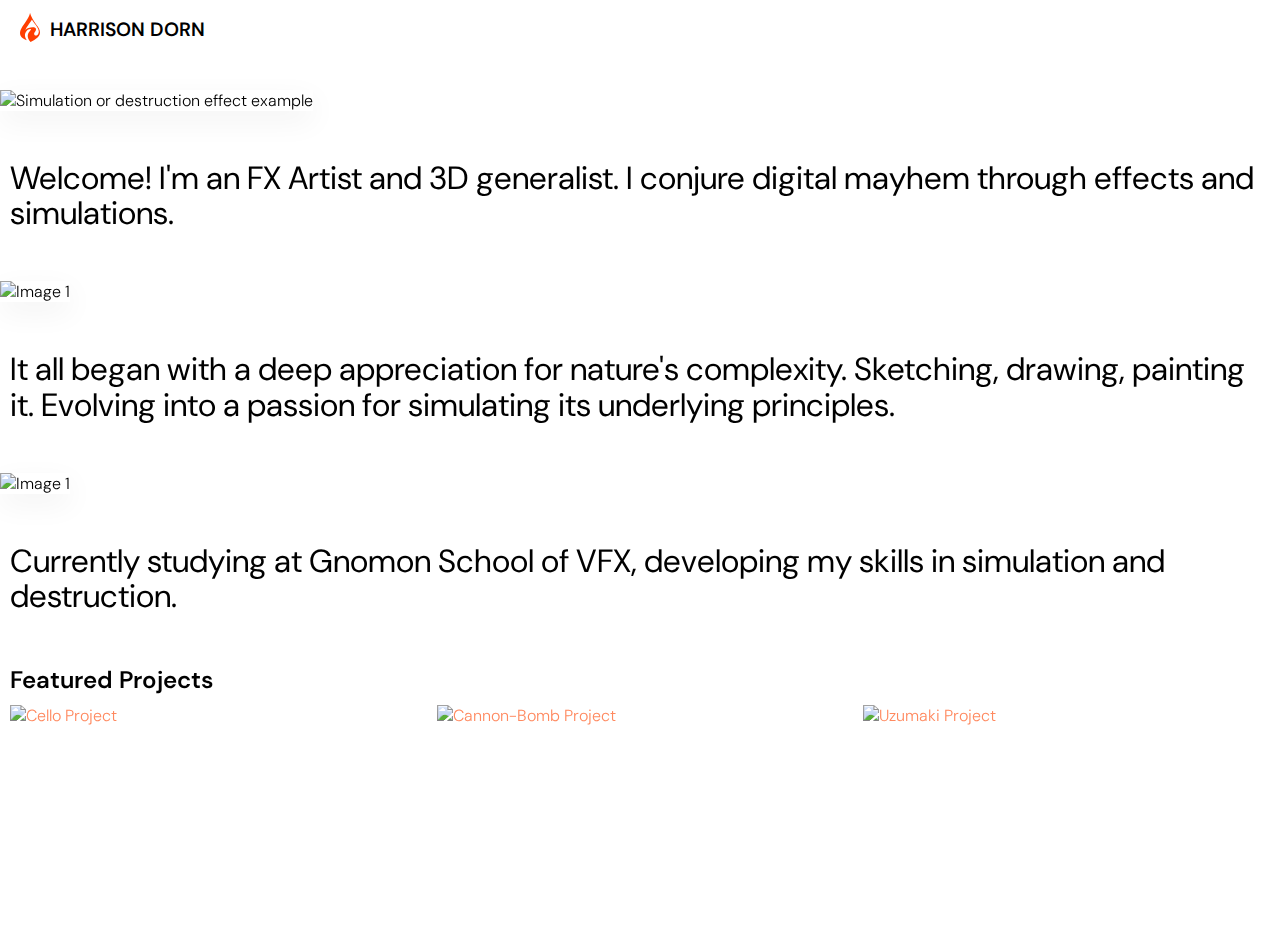
==== commit 8bf8d488: "Add files via upload" ====
--- a/index.html
+++ b/index.html
@@ -49,7 +49,6 @@
             position: relative;
             overflow: hidden;
             aspect-ratio: 3 / 2; /* Maintain aspect ratio */
-            border-radius: 6px;
             transition: box-shadow 0.3s ease-in-out;
             margin: 10px;
 
@@ -135,7 +134,6 @@
             width: 100%;
             height: 100%;
             object-fit: cover;
-            border-radius: 15px;
             box-shadow: 0 10px 30px rgba(0, 0, 0, 0.055);
             opacity: 0;
             transform: scale(0.97);
--- a/styles.css
+++ b/styles.css
@@ -532,12 +532,11 @@
   -webkit-user-select: none;
      -moz-user-select: none;
           user-select: none;
-  border-radius: 10px;
   transition: box-shadow 0.3s ease;
   -webkit-tap-highlight-color: transparent;
 }
 .slider-container:hover {
-  box-shadow: 0 15px 40px rgba(0, 0, 0, 0.123);
+  box-shadow: 0 15px 40px rgba(0, 0, 0, 0.199);
 }
 
 .slider-image {
@@ -568,7 +567,7 @@
   top: 0;
   bottom: 0;
   left: 50%;
-  width: 4px;
+  width: 2px;
   background: orangered;
   cursor: ew-resize;
   transition: background 0.3s ease;
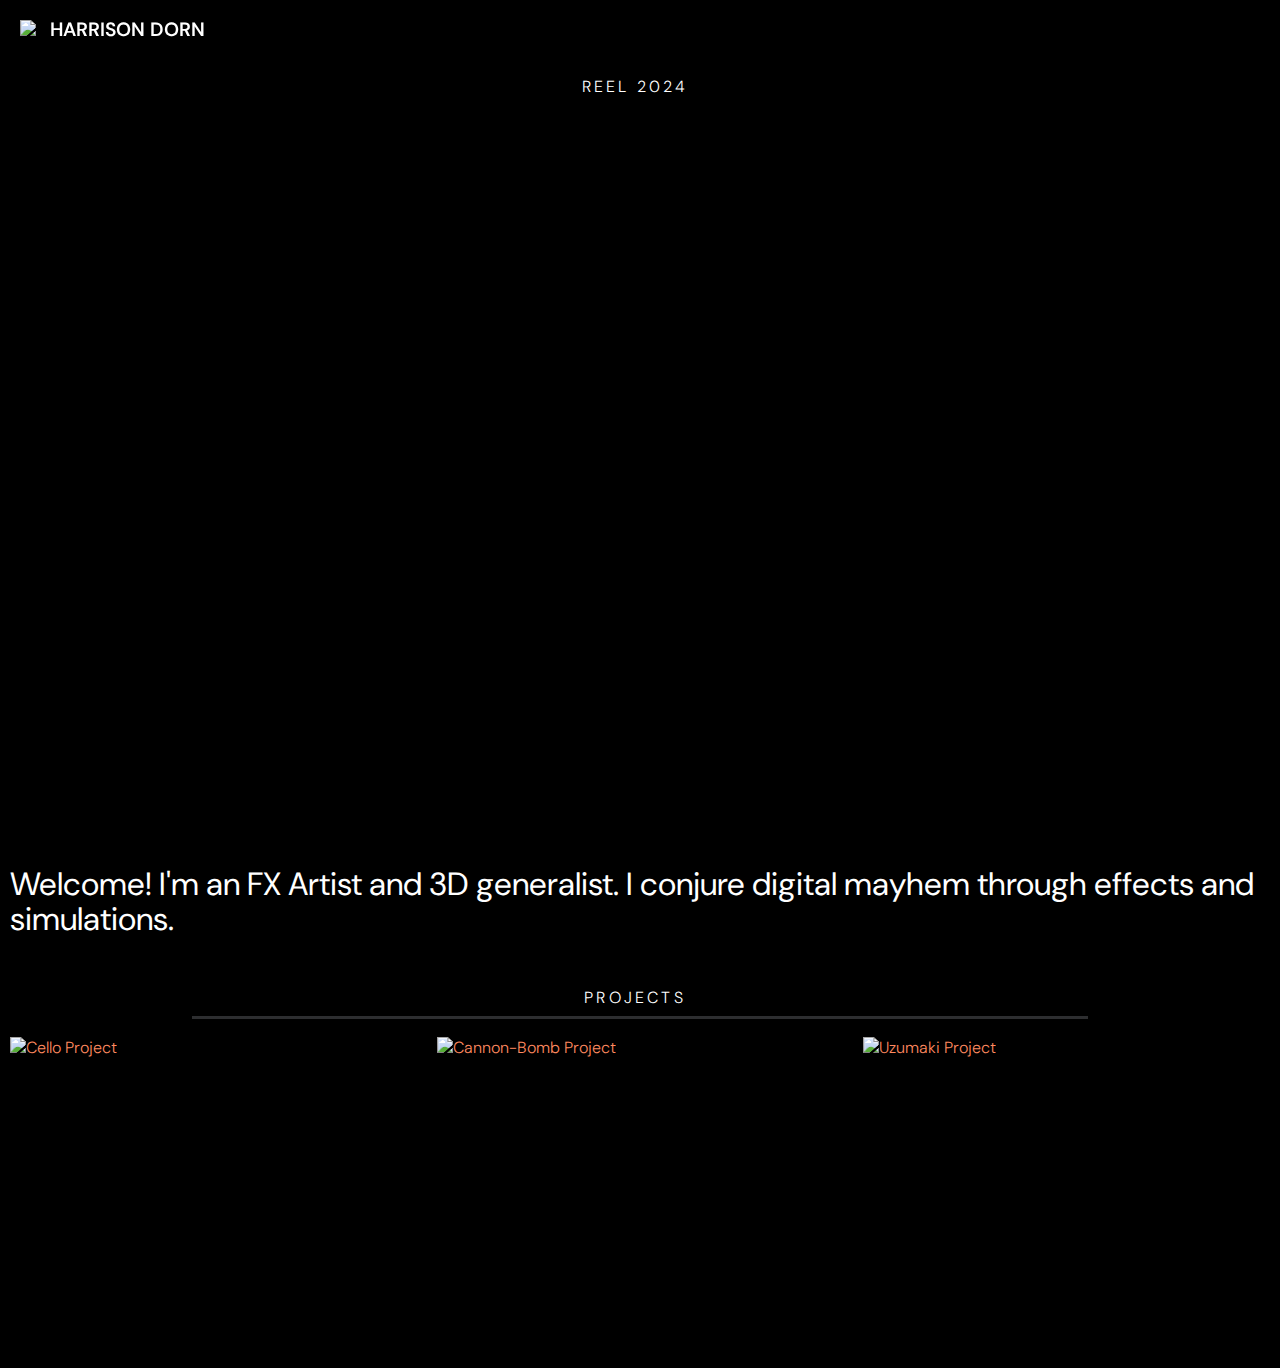
==== commit d6919712: "Add files via upload" ====
--- a/index.html
+++ b/index.html
@@ -157,44 +157,51 @@
     <header>
         <span id="nav-label" hidden>Navigation</span>
         <nav class="topnav">
-            <img src="images/logo.svg" width=30px class="logo"></img>
+            <!--<img src="images/logo.svg" width=30px class="logo"></img> -->
+            <img src="https://raw.githubusercontent.com/harri3d/Portfolio-Website-Harrison/8bf8d488a439a78c5cde4038d8541cf39c7cdaec/images/logo.svg" class="logo">
             <h1 class="dm-sans-name">HARRISON DORN</h1>
             <button id="btnOpen" class="topnav__open" aria-expanded="false" aria-labelledby="nav-label">
-                <i class="fa-solid fa-bars fa-2xl"></i>
+                <i class="fa-solid fa-bars fa-2xl" style="color: #ffffff;"></i>
             </button>
 
             <nav class="topnav__menu" role="dialog" aria-labelledby="nav-label" id="topnavMenu">
                 <button id="btnClose" class="topnav__close" aria-label="Close">
-                    <i class="fa-solid fa-x fa-2xl"></i>
+                    <i class="fa-solid fa-x fa-2xl" style="color: #ffffff;"></i>
                 </button>
                 <ul class="topnav__links">
                     <li class="topnav__item"><a href="index.html" class="topnav__link"> Home</a></li>
                     <li class="topnav__item"><a href="about.html" class="topnav__link"></i> About</a></li>
                     <li class="topnav__item"><a href="contact.html" class="topnav__link"></i> Contact</a></li>
-                    <h3 class="dm-sans-light">Projects</h3>
+                     <!-- <h3 class="dm-sans-light">PROJECTS</h3> -->
+                    <div>
+                      <hr/>
+                    </div>
                     <li class="topnav__item"><a href="cello.html" class="topnav__link">Cello</a></li>
                     <li class="topnav__item"><a href="cannon-bomb.html" class="topnav__link">Cannon-Bomb</a></li>
                     <li class="topnav__item"><a href="uzumaki.html" class="topnav__link">Uzumaki</a></li>
-                    <div class="bottom-item">
+                    <!-- <div class="bottom-item">
                         Made with <i class="fa-solid fa-heart"></i> and html/css/javascript. My portfolio website is
                         <a href="https://github.com/harri3d/Portfolio-Website-Harrison" target="_blank">open source</a>
-                    </div>
+                    </div> -->
                 </ul>
             </nav>
         </nav>
     </header>
-    <div class="container">
-
-            <span style="display:block; height: 50px;"></span>
-            <div class="card">
-                <div class="card-content">
-                    <img src="images/fireComp_test01.gif" alt="Simulation or destruction effect example" class="portfolio-image">
-                </div>
+    <div>
+
+             <span style="display:block; height: 20px;"></span> 
+            <h3 class="dm-sans-light" style="margin-left:0px;">REEL 2024</h3>
+
+            <div class="wrapper">
+                    <!-- <img src="images/fireComp_test01.gif" alt="Simulation or destruction effect example" class="portfolio-image"> -->
+                    <iframe src="https://player.vimeo.com/video/982161353?title=0&amp;byline=0&amp;portrait=0&amp;badge=0&amp;autopause=0&amp;player_id=0&amp;app_id=58479" frameborder="0" width="100%" height="700"  allow="autoplay; fullscreen; picture-in-picture; clipboard-write" title="Burning Cello"></iframe>
+
             </div>
             <h3 class="dm-sans-intro">
                 Welcome! I'm an FX Artist and 3D generalist. I conjure digital mayhem through effects and simulations.
             </h3>
-            <div class="card">
+            <!--
+            <div>
                 <div class="card-content">
                     <img src="https://placehold.co/1900x1000/png?text=Something+Really+Cool" alt="Image 1" loading="lazy" class="portfolio-image">
                 </div>
@@ -202,7 +209,7 @@
             <h3 class="dm-sans-intro">
                 It all began with a deep appreciation for nature's complexity. Sketching, drawing, painting it. Evolving into a passion for simulating its underlying principles.
             </h3>
-            <div class="card">
+            <div>
                 <div class="card-content">
                     <img src="https://placehold.co/1900x1000/png?text=Something+Really+Cool" alt="Image 1" loading="lazy" class="portfolio-image">
                 </div>
@@ -211,6 +218,8 @@
                     Currently studying at Gnomon School of VFX, developing my skills in simulation and destruction.
                 </h3>
 
+            -->
+
             
 
 
@@ -221,9 +230,8 @@
                 <span class="lightbox__close">&times;</span>
               </div>
             <!-- Featured Projects -->
-
-                <h3 id="featured-projects" class="dm-sans-light">Featured Projects</h3>
-                
+                <h3 class="dm-sans-light" style="margin-left:0px;">PROJECTS</h3>
+                <hr>
                 <div class="projects-grid">
                   <a href="cello.html" class="project-card">
                     <img src="https://placehold.co/600x400/png?text=Cello+Project" alt="Cello Project" class="project-image">
@@ -242,6 +250,7 @@
 
 
             <!-- About Me Preview -->
+            <!--
             <section style="margin-bottom: 4rem; padding-left: 1rem; padding-right: 1rem;">
                 <h3 class="dm-sans-light" style="margin-left:0px;">About Me</h3>
                 <div style="display: flex; flex-direction: column; align-items: flex-start; ">
@@ -257,6 +266,7 @@
             <p class="dm-sans-body" style="color: orangered;">
                 <i class="fa-solid fa-wrench"></i> This site is under construction, video links are private. There's not a demo reel here yet. However, you can check out some WIPs in the Projects sidebar. I'm keeping track of my progress here in the meantime :) 
             </p>
+        -->
 
 
         
--- a/styles.css
+++ b/styles.css
@@ -1,4 +1,7 @@
 @charset "UTF-8";
+/* Change to your desired hover color */
+/* Change to your desired hover color */
+/* Change to your desired hover color */
 /* Change to your desired hover color */
 @import url("https://fonts.googleapis.com/css2?family=DM+Sans:wght@300;400;700&display=swap");
 @keyframes transitionIn {
@@ -37,6 +40,13 @@
   animation: transitionIn 0.75s;
 }
 
+hr {
+  width: 70%;
+  height: 3px;
+  background-color: #2D2E30;
+  border: none;
+}
+
 div {
   animation: transitionIn 0.75s;
 }
@@ -45,20 +55,26 @@
   overflow-x: hidden;
   font-family: "DM Sans", sans-serif;
   margin: 0;
-  /*background: radial-gradient(circle, rgba(255, 123, 0, 0.219) , rgba(0, 0, 255, 0.041) 50%, rgb(255, 255, 255) 100%);*/
+  background: #000000;
   background-attachment: fixed;
   background-repeat: no-repeat;
-  align-items: top; /* Changed from center to flex-start to align items from the top */
-  padding-left: 500px;
-  padding-right: 10%;
-  font-weight: 300; /* Adjust the weight as needed for the heading */
-  font-size: 1em; /* Adjust the size as needed for the heading */
+  color: #FFFFFF;
+  align-items: top;
+  /* Changed from center to flex-start to align items from the top */
+  padding-left: 270px;
+  padding-right: 150px;
+  font-weight: 300;
+  /* Adjust the weight as needed for the heading */
+  font-size: 1em;
+  /* Adjust the size as needed for the heading */
 }
 @media (max-width: 80em) {
   body {
-    justify-content: center; /* Center the content on mobile */
+    justify-content: center;
+    /* Center the content on mobile */
     padding-left: 0px;
-    padding-right: 0px; /* Ensure no padding cuts off content */
+    padding-right: 0px;
+    /* Ensure no padding cuts off content */
     padding-top: 40px;
   }
 }
@@ -71,11 +87,11 @@
 
 a:hover {
   color: orangered;
-  transition: 0.3s;
+  transition: 0.15s;
 }
 
 .project {
-  background-color: rgb(255, 255, 255);
+  background-color: white;
   padding: 50px;
   position: relative;
   padding-top: 100px;
@@ -101,7 +117,8 @@
 .wrapper {
   position: relative;
   padding-top: 56.25%;
-  margin-top: 20px; /* Adjust the value as needed */
+  margin-top: 0px;
+  /* Adjust the value as needed */
 }
 
 .wrapper iframe {
@@ -110,7 +127,21 @@
   left: 0;
   width: 100%;
   height: 100%;
-  z-index: -10;
+}
+
+.container {
+  display: grid;
+  grid-template-columns: 1fr 1fr;
+  gap: 2rem;
+  max-width: 1200px;
+  margin: 1rem;
+  margin-left: 200px;
+  overflow: hidden;
+}
+@media (max-width: 1500px) {
+  .container {
+    margin-left: 1rem;
+  }
 }
 
 .bottom-item {
@@ -119,25 +150,30 @@
   border-width: 0cap;
   font-family: "DM Sans", sans-serif;
   font-optical-sizing: auto;
-  font-weight: 300; /* Adjust the weight as needed for the heading */
-  font-size: 0.8em; /* Adjust the size as needed for the heading */
+  font-weight: 300;
+  /* Adjust the weight as needed for the heading */
+  font-size: 0.8em;
+  /* Adjust the size as needed for the heading */
   padding-top: 200px;
 }
 
 .topnav {
-  background-color: rgb(255, 255, 255);
   position: fixed;
   top: 0;
-  left: 200px;
-  width: 250px; /* Adjust the width of the sidebar as needed */
+  left: 10px;
+  width: 200px;
+  /* Adjust the width of the sidebar as needed */
   height: 100%;
   display: flex;
   flex-direction: column;
-  align-items: left;
-  padding: 0px; /* Adjust padding as needed */
-  overflow-y: auto; /* Makes the sidebar scrollable if it gets too tall */
-  font-family: "DM Sans", sans-serif;
-  padding-left: 20px;
+  text-align: right;
+  padding: 0px;
+  /* Adjust padding as needed */
+  overflow-y: auto;
+  /* Makes the sidebar scrollable if it gets too tall */
+  font-family: "DM Sans", sans-serif;
+  padding-left: 0px;
+  padding-top: 10%;
   z-index: 10;
 }
 .topnav button {
@@ -163,15 +199,20 @@
   padding: 0px;
   margin-bottom: 20px;
   flex-direction: column;
-  text-align: left;
-  font-family: "DM Sans", sans-serif;
-  font-weight: 500; /* Adjust the weight as needed for the heading */
-  font-size: 1.2em; /* Adjust the size as needed for the heading */
+  text-align: right;
+  font-family: "DM Sans", sans-serif;
+  font-weight: 500;
+  /* Adjust the weight as needed for the heading */
+  font-size: 1.2em;
+  /* Adjust the size as needed for the heading */
 }
 .topnav__link {
-  text-decoration: none; /* Remove underline */
-  color: #333; /* Use primary color for text */
-  transition: color 0.1s ease-in-out; /* Smooth transition for hover effect */
+  text-decoration: none;
+  /* Remove underline */
+  color: #FFFFFF;
+  /* Use primary color for text */
+  transition: color 0.03s ease-in-out;
+  /* Smooth transition for hover effect */
 }
 .topnav__item {
   list-style-type: none;
@@ -184,17 +225,22 @@
 
 .logo {
   display: flex;
-  width: 100px; /* Adjust the size of the logo as needed */
+  width: 50px;
+  /* Adjust the size of the logo as needed */
   height: auto;
   margin-top: 20px;
-  margin-right: 10px;
+  margin-right: 0px;
+  margin-left: 70%;
+  text-align: right;
 }
 
 .dm-sans-heading {
   font-family: "DM Sans", sans-serif;
   font-optical-sizing: auto;
-  font-weight: 600; /* Adjust the weight as needed for the heading */
-  font-size: 2.5em; /* Adjust the size as needed for the heading */
+  font-weight: 600;
+  /* Adjust the weight as needed for the heading */
+  font-size: 2.5em;
+  /* Adjust the size as needed for the heading */
   margin-bottom: 10px;
   margin-top: 20px;
   text-align: left;
@@ -205,12 +251,14 @@
 .dm-sans-name {
   font-family: "DM Sans", sans-serif;
   font-optical-sizing: auto;
-  font-weight: 600; /* Adjust the weight as needed for the heading */
-  font-size: 2.5em; /* Adjust the size as needed for the heading */
+  font-weight: 600;
+  /* Adjust the weight as needed for the heading */
+  font-size: 2em;
+  /* Adjust the size as needed for the heading */
   margin-bottom: 10px;
   margin-top: 10px;
-  margin-right: 50px;
-  text-align: left;
+  margin-right: 0px;
+  text-align: right;
   line-height: 0.9;
 }
 
@@ -220,9 +268,11 @@
   animation-range: entry 30% cover 20%;
   font-family: "DM Sans", sans-serif;
   font-optical-sizing: auto;
-  color: rgb(0, 0, 0);
-  font-weight: 400; /* Adjust the weight as needed for the heading */
-  font-size: 3em; /* Adjust the size as needed for the heading */
+  color: #FFFFFF;
+  font-weight: 400;
+  /* Adjust the weight as needed for the heading */
+  font-size: 3em;
+  /* Adjust the size as needed for the heading */
   text-align: left;
   line-height: 1.1;
   margin-top: 20px;
@@ -230,14 +280,13 @@
 }
 
 .dm-sans-heading3 {
-  animation: unblur linear both;
-  animation-timeline: view();
-  animation-range: entry 30% cover 20%;
-  font-family: "DM Sans", sans-serif;
-  font-optical-sizing: auto;
-  color: rgb(0, 0, 0);
-  font-weight: 400; /* Adjust the weight as needed for the heading */
-  font-size: 2em; /* Adjust the size as needed for the heading */
+  font-family: "DM Sans", sans-serif;
+  font-optical-sizing: auto;
+  color: #FFFFFF;
+  font-weight: 400;
+  /* Adjust the weight as needed for the heading */
+  font-size: 2em;
+  /* Adjust the size as needed for the heading */
   padding: 0px;
   text-align: left;
   line-height: 1.1;
@@ -246,14 +295,16 @@
 }
 
 .dm-sans-intro {
-  animation: unblur linear both;
+  color: #FFFFFF;
+  /* animation: unblur linear both;
   animation-timeline: view();
-  animation-range: entry 30% cover 20%;
-  font-family: "DM Sans", sans-serif;
-  font-optical-sizing: auto;
-  color: rgb(0, 0, 0);
-  font-weight: 400; /* Adjust the weight as needed for the heading */
-  font-size: 3em; /* Adjust the size as needed for the heading */
+  animation-range: entry 30% cover 20%; */
+  font-family: "DM Sans", sans-serif;
+  font-optical-sizing: auto;
+  font-weight: 400;
+  /* Adjust the weight as needed for the heading */
+  font-size: 3em;
+  /* Adjust the size as needed for the heading */
   padding: 0px;
   text-align: left;
   line-height: 1.1;
@@ -264,20 +315,26 @@
 .dm-sans-light {
   font-family: "DM Sans", sans-serif;
   font-optical-sizing: auto;
-  font-weight: 600; /* Adjust the weight as needed for the heading */
-  font-size: 1.5em; /* Adjust the size as needed for the heading */
+  font-weight: 300;
+  /* Adjust the weight as needed for the heading */
+  font-size: 1em;
+  /* Adjust the size as needed for the heading */
+  letter-spacing: 0.2em;
   margin-bottom: 0px;
-  text-align: left;
+  text-align: center;
+  color: #FFFFFF;
 }
 
 .dm-sans-body {
   font-family: "DM Sans", sans-serif;
   font-optical-sizing: auto;
-  font-weight: 300; /* Adjust the weight as needed for the heading */
-  font-size: 1.1em; /* Adjust the size as needed for the heading */
+  font-weight: 300;
+  /* Adjust the weight as needed for the heading */
+  font-size: 1.1em;
+  /* Adjust the size as needed for the heading */
   margin-bottom: 20px;
   text-align: left;
-  color: rgb(51, 51, 51);
+  color: #FFFFFF;
   margin-right: 30%;
   line-height: 1.6;
   margin-bottom: 1rem;
@@ -286,8 +343,10 @@
 .dm-sans-tagline {
   font-family: "DM Sans", sans-serif;
   font-optical-sizing: auto;
-  font-weight: 150; /* Adjust the weight as needed for the heading */
-  font-size: 2em; /* Adjust the size as needed for the heading */
+  font-weight: 150;
+  /* Adjust the weight as needed for the heading */
+  font-size: 2em;
+  /* Adjust the size as needed for the heading */
   margin-bottom: 20px;
   text-align: left;
   margin-right: 30%;
@@ -295,9 +354,11 @@
 }
 
 .content {
-  margin-left: 250px; /* Adjust this value to match the width of the sidebar */
+  margin-left: 250px;
+  /* Adjust this value to match the width of the sidebar */
   padding: 20px;
-  flex: 1; /* Allows the content to take up the remaining space */
+  flex: 1;
+  /* Allows the content to take up the remaining space */
 }
 
 .input {
@@ -315,18 +376,25 @@
 .text-button {
   font-family: "DM Sans", sans-serif;
   font-weight: 700;
-  background-color: rgba(51, 51, 51, 0.8274509804);
-  color: white; /* Button text color */
-  border: none; /* Remove default border */
-  border-radius: 5px; /* Rounded corners */
-  padding: 10px 20px; /* Padding for the button */
-  font-size: 2em; /* Font size for the button text */
-  cursor: pointer; /* Cursor changes to pointer on hover */
-  transition: background-color 0.3s, box-shadow 0.3s; /* Smooth transition for background color and box-shadow */
+  background-color: #333333d3;
+  color: white;
+  /* Button text color */
+  border: none;
+  /* Remove default border */
+  border-radius: 5px;
+  /* Rounded corners */
+  padding: 10px 20px;
+  /* Padding for the button */
+  font-size: 2em;
+  /* Font size for the button text */
+  cursor: pointer;
+  /* Cursor changes to pointer on hover */
+  transition: background-color 0.3s, box-shadow 0.3s;
+  /* Smooth transition for background color and box-shadow */
 }
 
 .text-button:hover {
-  background-color: rgba(85, 85, 85, 0.0901960784);
+  background-color: #55555517;
 }
 
 .lightbox {
@@ -351,8 +419,7 @@
 .lightbox__content img {
   width: 100%;
   height: auto;
-  -o-object-fit: contain;
-     object-fit: contain;
+  object-fit: contain;
 }
 .lightbox__close {
   position: absolute;
@@ -376,11 +443,11 @@
   background-repeat: no-repeat;
   width: 100%;
   height: auto;
-  -o-object-fit: cover;
-     object-fit: cover;
+  object-fit: cover;
   text-align: left;
   margin: 0;
-  transition: opacity 0.7s ease-in-out, transform 0.7s ease-in-out; /* Increased duration */
+  transition: opacity 0.7s ease-in-out, transform 0.7s ease-in-out;
+  /* Increased duration */
   will-change: opacity, transform;
 }
 
@@ -393,8 +460,7 @@
   width: 100%;
   max-width: 500px;
   height: auto;
-  -o-object-fit: cover;
-     object-fit: cover;
+  object-fit: cover;
   text-align: center;
   margin: 0;
 }
@@ -415,8 +481,7 @@
   width: 100%;
   height: auto;
   display: block;
-  -o-object-fit: cover;
-     object-fit: cover;
+  object-fit: cover;
 }
 
 .vex-container {
@@ -518,8 +583,7 @@
   max-width: 300px;
   height: auto;
   margin: 0 auto;
-  -o-object-fit: cover;
-     object-fit: cover;
+  object-fit: cover;
   margin-top: 20px;
 }
 
@@ -527,11 +591,10 @@
   position: relative;
   position: relative;
   overflow: hidden;
-  width: 100%; /* or your desired width */
+  width: 100%;
+  /* or your desired width */
   margin: 0 auto;
-  -webkit-user-select: none;
-     -moz-user-select: none;
-          user-select: none;
+  user-select: none;
   transition: box-shadow 0.3s ease;
   -webkit-tap-highlight-color: transparent;
 }
@@ -634,7 +697,8 @@
     right: 0px;
     flex-direction: row;
     justify-content: flex-start;
-    align-items: center; /* Center align items vertically */
+    align-items: center;
+    /* Center align items vertically */
     padding: 20px;
   }
   .topnav__menu {
@@ -643,7 +707,7 @@
     padding: 20px;
     translate: 150vw 0;
     transition: translate 0.2s ease;
-    background-color: rgb(255, 255, 255);
+    background: linear-gradient(to left, black 20%, rgba(0, 0, 0, 0) 100%);
   }
   .topnav__links {
     flex-direction: column;
@@ -651,44 +715,62 @@
     font-size: 1.5em;
     font-weight: 500;
   }
+
   .logo {
-    width: 20px; /* Adjust the size of the logo for small screens */
+    width: 20px;
+    /* Adjust the size of the logo for small screens */
     padding-bottom: 15px;
-  }
+    margin-left: 0%;
+    margin-right: 10px;
+  }
+
   .dm-sans-heading {
-    font-size: 1.2em; /* Adjust the size for small screens */
+    font-size: 1.2em;
+    /* Adjust the size for small screens */
     margin-bottom: 0;
   }
+
   .dm-sans-name {
-    font-size: 1.2em; /* Adjust the size for small screens */
+    font-size: 1.2em;
+    /* Adjust the size for small screens */
     margin-bottom: 0;
   }
+
   .dm-sans-subheading {
-    font-size: 3em; /* Adjust the size for small screens */
+    font-size: 3em;
+    /* Adjust the size for small screens */
     margin-bottom: 0;
     margin-left: 10px;
     margin-right: 10px;
   }
+
   .dm-sans-heading3 {
-    font-size: 2em; /* Adjust the size for small screens */
+    font-size: 2em;
+    /* Adjust the size for small screens */
     margin-left: 10px;
     margin-right: 10px;
   }
+
   .dm-sans-intro {
-    font-size: 2em; /* Adjust the size for small screens */
+    font-size: 2em;
+    /* Adjust the size for small screens */
     margin-left: 10px;
     margin-right: 10px;
   }
+
   .dm-sans-light {
     margin-left: 10px;
     margin-right: 10px;
   }
+
   .dm-sans-body {
-    font-size: 1.2em; /* Adjust the size for small screens */
+    font-size: 1.2em;
+    /* Adjust the size for small screens */
     margin-right: 0%;
     margin-left: 10px;
     margin-right: 10px;
   }
+
   .dm-sans-tagline {
     font-size: 1.5em;
     font-weight: 200;
@@ -696,18 +778,22 @@
     margin-left: 10px;
     margin-right: 10px;
   }
+
   form {
     padding-left: 10px;
     padding-right: 30px;
     padding-top: 10px;
   }
+
   .portfolio-image {
     max-width: 100%;
   }
+
   .wrapper {
     position: relative;
     overflow: hidden;
   }
+
   .goodfornothing-image {
     display: none;
   }
@@ -717,4 +803,4 @@
     flex: 1 1 calc(100% - 10px);
     min-width: calc(100% - 10px);
   }
-}/*# sourceMappingURL=styles.css.map */+}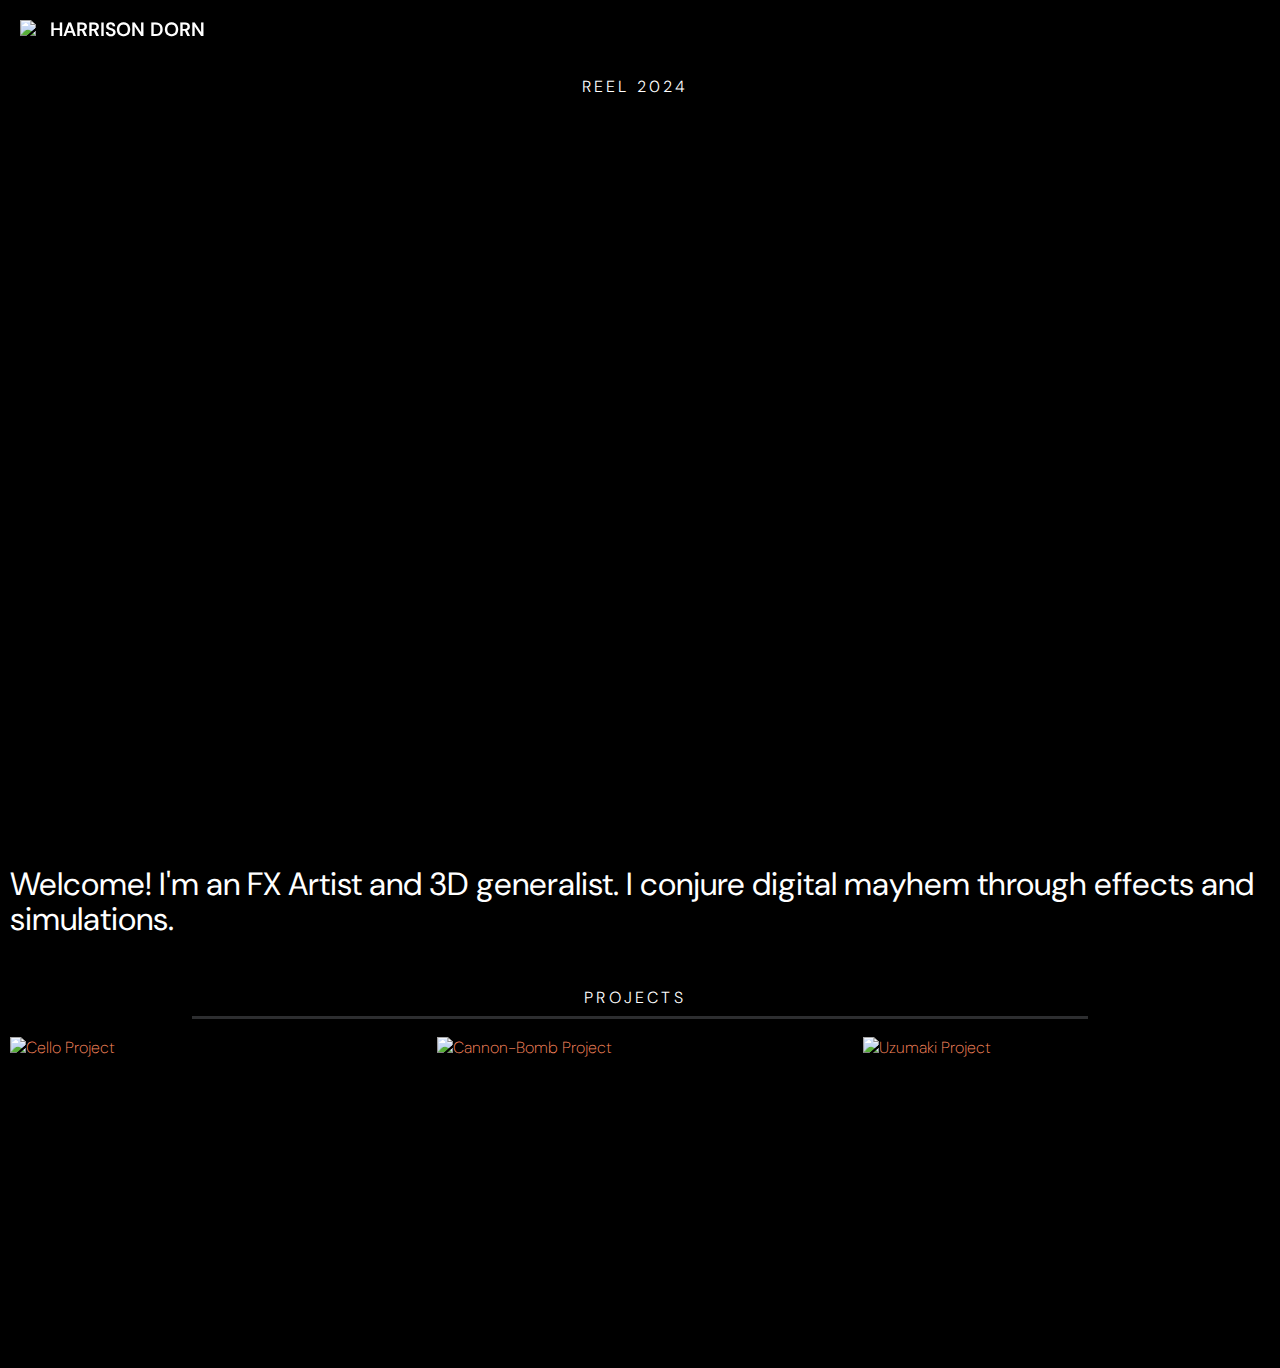
==== commit c515c1e9: "Add files via upload" ====
--- a/index.html
+++ b/index.html
@@ -154,7 +154,7 @@
 
 </head>
 <body>
-    <header>
+ <header>
         <span id="nav-label" hidden>Navigation</span>
         <nav class="topnav">
             <!--<img src="images/logo.svg" width=30px class="logo"></img> -->
@@ -179,6 +179,7 @@
                     <li class="topnav__item"><a href="cello.html" class="topnav__link">Cello</a></li>
                     <li class="topnav__item"><a href="cannon-bomb.html" class="topnav__link">Cannon-Bomb</a></li>
                     <li class="topnav__item"><a href="uzumaki.html" class="topnav__link">Uzumaki</a></li>
+                    <li class="topnav__item"><a href="motion-design.html" class="topnav__link">Motion Design</a></li>
                     <!-- <div class="bottom-item">
                         Made with <i class="fa-solid fa-heart"></i> and html/css/javascript. My portfolio website is
                         <a href="https://github.com/harri3d/Portfolio-Website-Harrison" target="_blank">open source</a>
--- a/styles.css
+++ b/styles.css
@@ -31,12 +31,16 @@
   justify-content: center;
 }
 
+.text-wrapper {
+  margin-left: 25%;
+  margin-right: 25%;
+}
+
 body, html {
   height: 100%;
 }
 
 section {
-  overflow-x: hidden;
   animation: transitionIn 0.75s;
 }
 
@@ -63,11 +67,12 @@
   /* Changed from center to flex-start to align items from the top */
   padding-left: 270px;
   padding-right: 150px;
-  font-weight: 300;
+  font-weight: 200;
   /* Adjust the weight as needed for the heading */
   font-size: 1em;
   /* Adjust the size as needed for the heading */
 }
+
 @media (max-width: 80em) {
   body {
     justify-content: center;
@@ -78,7 +83,6 @@
     padding-top: 40px;
   }
 }
-
 a {
   text-decoration: none;
   color: #ff895f;
@@ -138,12 +142,12 @@
   margin-left: 200px;
   overflow: hidden;
 }
+
 @media (max-width: 1500px) {
   .container {
     margin-left: 1rem;
   }
 }
-
 .bottom-item {
   border-radius: 5px;
   border: #333;
@@ -176,6 +180,7 @@
   padding-top: 10%;
   z-index: 10;
 }
+
 .topnav button {
   position: fixed;
   right: 20px;
@@ -184,6 +189,7 @@
   padding: 0px;
   margin-inline-start: auto;
 }
+
 @media (width >= 80em) {
   .topnav button {
     display: none;
@@ -192,6 +198,7 @@
 .topnav__open[aria-expanded=true] + .topnav__menu {
   translate: 0;
 }
+
 .topnav__links {
   display: flex;
   gap: 0.2rem;
@@ -206,6 +213,7 @@
   font-size: 1.2em;
   /* Adjust the size as needed for the heading */
 }
+
 .topnav__link {
   text-decoration: none;
   /* Remove underline */
@@ -214,11 +222,13 @@
   transition: color 0.03s ease-in-out;
   /* Smooth transition for hover effect */
 }
+
 .topnav__item {
   list-style-type: none;
   font-family: "DM Sans", sans-serif;
   font-optical-sizing: auto;
 }
+
 .topnav__menu {
   padding-top: 20px;
 }
@@ -230,7 +240,7 @@
   height: auto;
   margin-top: 20px;
   margin-right: 0px;
-  margin-left: 70%;
+  margin-left: 150px;
   text-align: right;
 }
 
@@ -263,35 +273,32 @@
 }
 
 .dm-sans-subheading {
-  animation: unblur linear both;
-  animation-timeline: view();
-  animation-range: entry 30% cover 20%;
   font-family: "DM Sans", sans-serif;
   font-optical-sizing: auto;
   color: #FFFFFF;
-  font-weight: 400;
-  /* Adjust the weight as needed for the heading */
-  font-size: 3em;
+  font-weight: 600;
+  /* Adjust the weight as needed for the heading */
+  font-size: 3.5em;
   /* Adjust the size as needed for the heading */
   text-align: left;
   line-height: 1.1;
-  margin-top: 20px;
-  margin-bottom: 0px;
+  margin-top: 2.5rem;
+  margin-bottom: 1rem;
 }
 
 .dm-sans-heading3 {
   font-family: "DM Sans", sans-serif;
   font-optical-sizing: auto;
   color: #FFFFFF;
-  font-weight: 400;
+  font-weight: 300;
   /* Adjust the weight as needed for the heading */
   font-size: 2em;
   /* Adjust the size as needed for the heading */
   padding: 0px;
   text-align: left;
   line-height: 1.1;
-  margin-top: 50px;
-  margin-bottom: 1rem;
+  margin-top: 2rem;
+  margin-bottom: 2rem;
 }
 
 .dm-sans-intro {
@@ -330,14 +337,10 @@
   font-optical-sizing: auto;
   font-weight: 300;
   /* Adjust the weight as needed for the heading */
-  font-size: 1.1em;
-  /* Adjust the size as needed for the heading */
-  margin-bottom: 20px;
+  font-size: 1.2rem;
+  /* Adjust the size as needed for the heading */
   text-align: left;
   color: #FFFFFF;
-  margin-right: 30%;
-  line-height: 1.6;
-  margin-bottom: 1rem;
 }
 
 .dm-sans-tagline {
@@ -407,20 +410,24 @@
   height: 100%;
   background-color: rgba(0, 0, 0, 0.8);
 }
+
 .lightbox.active {
   display: flex;
   justify-content: center;
   align-items: center;
 }
+
 .lightbox__content {
   width: 90%;
   height: auto;
 }
+
 .lightbox__content img {
   width: 100%;
   height: auto;
   object-fit: contain;
 }
+
 .lightbox__close {
   position: absolute;
   top: 20px;
@@ -434,6 +441,7 @@
   cursor: pointer;
   transition: opacity 0.1s ease;
 }
+
 .portfolio-image:hover, .portfolio-image-small:hover {
   opacity: 0.9;
 }
@@ -471,12 +479,14 @@
   flex-wrap: wrap;
   margin: -5px;
 }
+
 .gallery-container .gallery-item {
   flex: 1 1 calc(25% - 10px);
   margin: 5px;
   min-width: calc(25% - 10px);
   height: auto;
 }
+
 .gallery-container .gallery-item img {
   width: 100%;
   height: auto;
@@ -569,6 +579,7 @@
   opacity: 0;
   transition: opacity 0.3s ease;
 }
+
 .copy-button:hover {
   background-color: #5a5a5a;
 }
@@ -598,6 +609,7 @@
   transition: box-shadow 0.3s ease;
   -webkit-tap-highlight-color: transparent;
 }
+
 .slider-container:hover {
   box-shadow: 0 15px 40px rgba(0, 0, 0, 0.199);
 }
@@ -616,6 +628,7 @@
   width: 50%;
   overflow: hidden;
 }
+
 .slider-image-overlay .slider-image {
   position: absolute;
   top: 0;
@@ -635,6 +648,7 @@
   cursor: ew-resize;
   transition: background 0.3s ease;
 }
+
 .slider-handle::after {
   content: "";
   position: absolute;
@@ -648,11 +662,13 @@
   box-shadow: 0 0 10px rgba(255, 69, 0, 0.5);
   transition: all 0.3s ease;
 }
+
 .slider-handle:hover::after {
   width: 28px;
   height: 28px;
   box-shadow: 0 0 15px rgba(255, 69, 0, 0.7);
 }
+
 .slider-handle::before {
   content: "↔";
   position: absolute;
@@ -676,9 +692,11 @@
   border-radius: 5px;
   transition: opacity 0.3s ease;
 }
+
 .slider-label.before {
   left: 20px;
 }
+
 .slider-label.after {
   right: 20px;
 }
@@ -701,6 +719,7 @@
     /* Center align items vertically */
     padding: 20px;
   }
+
   .topnav__menu {
     position: fixed;
     inset: 0px;
@@ -709,6 +728,7 @@
     transition: translate 0.2s ease;
     background: linear-gradient(to left, black 20%, rgba(0, 0, 0, 0) 100%);
   }
+
   .topnav__links {
     flex-direction: column;
     padding: 10%;
@@ -745,7 +765,7 @@
   }
 
   .dm-sans-heading3 {
-    font-size: 2em;
+    font-size: 1.5em;
     /* Adjust the size for small screens */
     margin-left: 10px;
     margin-right: 10px;
@@ -764,7 +784,7 @@
   }
 
   .dm-sans-body {
-    font-size: 1.2em;
+    font-size: 1em;
     /* Adjust the size for small screens */
     margin-right: 0%;
     margin-left: 10px;
@@ -797,6 +817,11 @@
   .goodfornothing-image {
     display: none;
   }
+
+  .text-wrapper {
+    margin-left: 0px;
+    margin-right: 0px;
+  }
 }
 @media (max-width: 500px) {
   .gallery-container .gallery-item {
